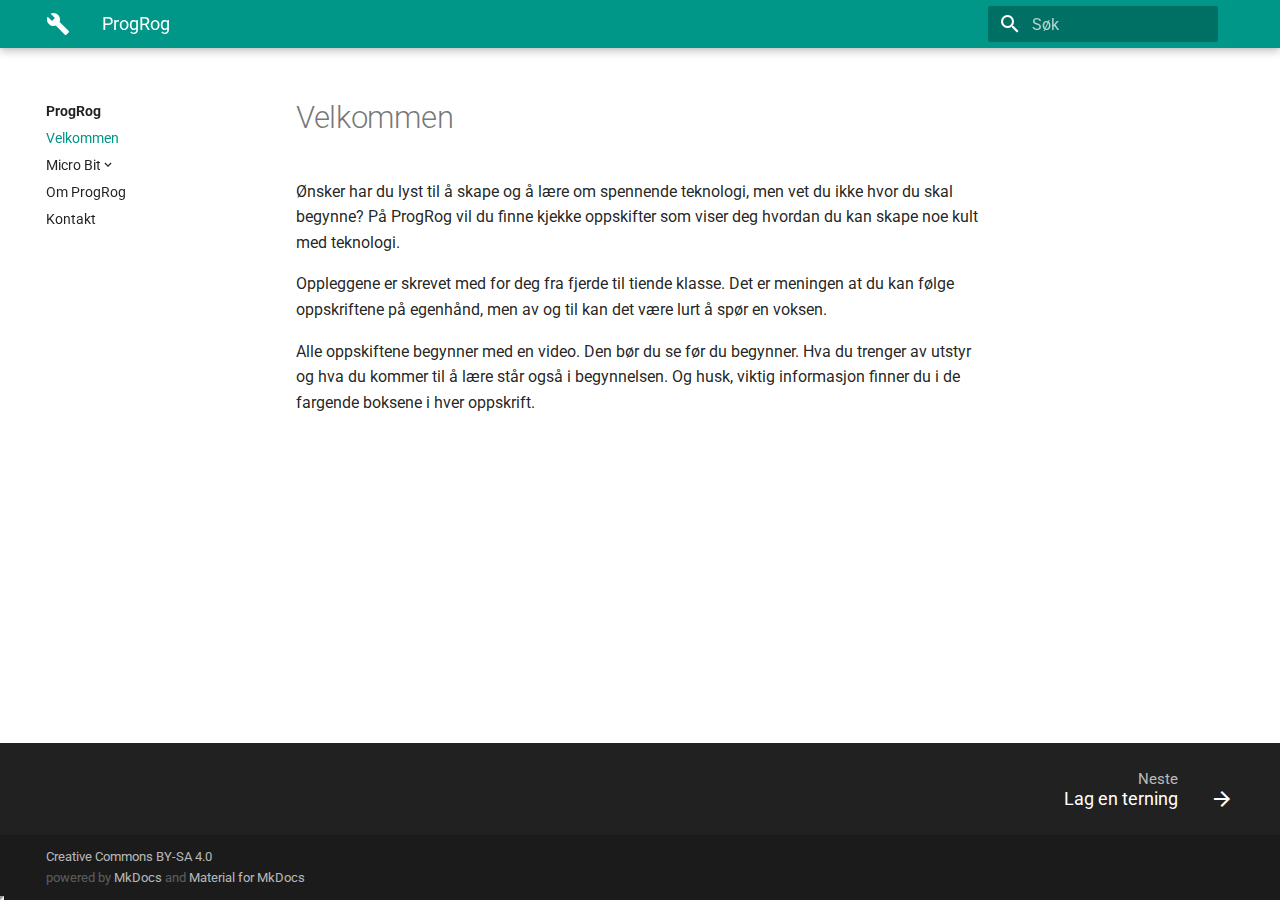
==== index.html @ 2383f34b "Deployed c568d07 with MkDocs version: 1.0.4" ====
<!doctype html><html lang="no" class="no-js"><head><meta charset="utf-8"><meta name="viewport" content="width=device-width,initial-scale=1"><meta http-equiv="x-ua-compatible" content="ie=edge"><meta name="description" content="Lær å programmere på Micro Bit"><meta name="author" content="Njord A. Solberg"><meta name="lang:clipboard.copy" content="Kopier til utklippstavlen"><meta name="lang:clipboard.copied" content="Kopiert til utklippstavlen"><meta name="lang:search.language" content="no, en"><meta name="lang:search.pipeline.stopwords" content="True"><meta name="lang:search.pipeline.trimmer" content="True"><meta name="lang:search.result.none" content="Ingen treff"><meta name="lang:search.result.one" content="1 treff"><meta name="lang:search.result.other" content="# treff"><meta name="lang:search.tokenizer" content="[\s\-]+"><link rel="shortcut icon" href="images/favicon.png"><meta name="generator" content="mkdocs-1.0.4, mkdocs-material-4.3.1"><title>ProgRog</title><link rel="stylesheet" href="assets/stylesheets/application.4031d38b.css"><link rel="stylesheet" href="assets/stylesheets/application-palette.224b79ff.css"><meta name="theme-color" content="#009688"><script src="assets/javascripts/modernizr.74668098.js"></script><link href="https://fonts.gstatic.com" rel="preconnect" crossorigin><link rel="stylesheet" href="https://fonts.googleapis.com/css?family=Roboto:300,400,400i,700|Roboto+Mono&display=swap"><style>body,input{font-family:"Roboto","Helvetica Neue",Helvetica,Arial,sans-serif}code,kbd,pre{font-family:"Roboto Mono","Courier New",Courier,monospace}</style><link rel="stylesheet" href="assets/fonts/material-icons.css"><link rel="stylesheet" href="stylesheets/extra.css"></head><body dir="ltr" data-md-color-primary="teal" data-md-color-accent="teal"><svg class="md-svg"><defs></defs></svg> <input class="md-toggle" data-md-toggle="drawer" type="checkbox" id="__drawer" autocomplete="off"> <input class="md-toggle" data-md-toggle="search" type="checkbox" id="__search" autocomplete="off"> <label class="md-overlay" data-md-component="overlay" for="__drawer"></label><header class="md-header" data-md-component="header"><nav class="md-header-nav md-grid"><div class="md-flex"><div class="md-flex__cell md-flex__cell--shrink"><a href="." title="ProgRog" class="md-header-nav__button md-logo"><i class="md-icon">build</i></a></div><div class="md-flex__cell md-flex__cell--shrink"><label class="md-icon md-icon--menu md-header-nav__button" for="__drawer"></label></div><div class="md-flex__cell md-flex__cell--stretch"><div class="md-flex__ellipsis md-header-nav__title" data-md-component="title"><span class="md-header-nav__topic">ProgRog</span><span class="md-header-nav__topic">Velkommen</span></div></div><div class="md-flex__cell md-flex__cell--shrink"><label class="md-icon md-icon--search md-header-nav__button" for="__search"></label><div class="md-search" data-md-component="search" role="dialog"><label class="md-search__overlay" for="__search"></label><div class="md-search__inner" role="search"><form class="md-search__form" name="search"><input type="text" class="md-search__input" name="query" placeholder="Søk" autocapitalize="off" autocorrect="off" autocomplete="off" spellcheck="false" data-md-component="query" data-md-state="active"> <label class="md-icon md-search__icon" for="__search"></label> <button type="reset" class="md-icon md-search__icon" data-md-component="reset" tabindex="-1">&#xE5CD;</button></form><div class="md-search__output"><div class="md-search__scrollwrap" data-md-scrollfix><div class="md-search-result" data-md-component="result"><div class="md-search-result__meta">Skriv søkeord</div><ol class="md-search-result__list"></ol></div></div></div></div></div></div></div></nav></header><div class="md-container"><main class="md-main"><div class="md-main__inner md-grid" data-md-component="container"><div class="md-sidebar md-sidebar--primary" data-md-component="navigation"><div class="md-sidebar__scrollwrap"><div class="md-sidebar__inner"><nav class="md-nav md-nav--primary" data-md-level="0"><label class="md-nav__title md-nav__title--site" for="__drawer"><a href="." title="ProgRog" class="md-nav__button md-logo"><i class="md-icon">build</i></a>ProgRog</label><ul class="md-nav__list" data-md-scrollfix><li class="md-nav__item md-nav__item--active"><input class="md-toggle md-nav__toggle" data-md-toggle="toc" type="checkbox" id="__toc"><a href="." title="Velkommen" class="md-nav__link md-nav__link--active">Velkommen</a></li><li class="md-nav__item md-nav__item--nested"><input class="md-toggle md-nav__toggle" data-md-toggle="nav-2" type="checkbox" id="nav-2"><label class="md-nav__link" for="nav-2">Micro Bit</label><nav class="md-nav" data-md-component="collapsible" data-md-level="1"><label class="md-nav__title" for="nav-2">Micro Bit</label><ul class="md-nav__list" data-md-scrollfix><li class="md-nav__item"><a href="prosjekter/microbit/terning/" title="Lag en terning" class="md-nav__link">Lag en terning</a></li></ul></nav></li><li class="md-nav__item"><a href="om/" title="Om ProgRog" class="md-nav__link">Om ProgRog</a></li><li class="md-nav__item"><a href="kontakt/" title="Kontakt" class="md-nav__link">Kontakt</a></li></ul></nav></div></div></div><div class="md-content"><article class="md-content__inner md-typeset"><h1>Velkommen</h1><p>Ønsker har du lyst til å skape og å lære om spennende teknologi, men vet du ikke hvor du skal begynne? På ProgRog vil du finne kjekke oppskifter som viser deg hvordan du kan skape noe kult med teknologi.</p>
<p>Oppleggene er skrevet med for deg fra fjerde til tiende klasse. Det er meningen at du kan følge oppskriftene på egenhånd, men av og til kan det være lurt å spør en voksen.</p>
<p>Alle oppskiftene begynner med en video. Den bør du se før du begynner. Hva du trenger av utstyr og hva du kommer til å lære står også i begynnelsen. Og husk, viktig informasjon finner du i de fargende boksene i hver oppskrift.</p></article></div></div></main><footer class="md-footer"><div class="md-footer-nav"><nav class="md-footer-nav__inner md-grid"><a href="prosjekter/microbit/terning/" title="Lag en terning" class="md-flex md-footer-nav__link md-footer-nav__link--next" rel="next"><div class="md-flex__cell md-flex__cell--stretch md-footer-nav__title"><span class="md-flex__ellipsis"><span class="md-footer-nav__direction">Neste</span>Lag en terning</span></div><div class="md-flex__cell md-flex__cell--shrink"><i class="md-icon md-icon--arrow-forward md-footer-nav__button"></i></div></a></nav></div><div class="md-footer-meta md-typeset"><div class="md-footer-meta__inner md-grid"><div class="md-footer-copyright"><div class="md-footer-copyright__highlight">Creative Commons BY-SA 4.0</div>powered by <a href="https://www.mkdocs.org">MkDocs</a> and <a href="https://squidfunk.github.io/mkdocs-material/">Material for MkDocs</a></div></div></div></footer></div><script src="assets/javascripts/application.b260a35d.js"></script><script src="assets/javascripts/lunr/lunr.stemmer.support.js"></script><script src="assets/javascripts/lunr/lunr.no.js"></script><script src="assets/javascripts/lunr/lunr.multi.js"></script><script>app.initialize({version:"1.0.4",url:{base:"."}})</script><script src="https://code.jquery.com/jquery-3.4.1.min.js"></script><script src="javascripts/embed.js"></script></body></html>
---- assets/stylesheets/application.4031d38b.css ----
@charset "UTF-8";html{box-sizing:border-box}*,:after,:before{box-sizing:inherit}html{-webkit-text-size-adjust:none;-moz-text-size-adjust:none;-ms-text-size-adjust:none;text-size-adjust:none}body{margin:0}hr{overflow:visible;box-sizing:content-box}a{-webkit-text-decoration-skip:objects}a,button,input,label{-webkit-tap-highlight-color:transparent}a{color:inherit;text-decoration:none}small,sub,sup{font-size:80%}sub,sup{position:relative;line-height:0;vertical-align:baseline}sub{bottom:-.25em}sup{top:-.5em}img{border-style:none}table{border-collapse:separate;border-spacing:0}td,th{font-weight:400;vertical-align:top}button{margin:0;padding:0;border:0;outline-style:none;background:transparent;font-size:inherit}input{border:0;outline:0}.md-clipboard:before,.md-icon,.md-nav__button,.md-nav__link:after,.md-nav__title:before,.md-search-result__article--document:before,.md-source-file:before,.md-typeset .admonition>.admonition-title:before,.md-typeset .admonition>summary:before,.md-typeset .critic.comment:before,.md-typeset .footnote-backref,.md-typeset .task-list-control .task-list-indicator:before,.md-typeset details>.admonition-title:before,.md-typeset details>summary:before,.md-typeset summary:after{font-family:Material Icons;font-style:normal;font-variant:normal;font-weight:400;line-height:1;text-transform:none;white-space:nowrap;speak:none;word-wrap:normal;direction:ltr}.md-content__icon,.md-footer-nav__button,.md-header-nav__button,.md-nav__button,.md-nav__title:before,.md-search-result__article--document:before{display:inline-block;margin:.2rem;padding:.4rem;font-size:1.2rem;cursor:pointer}.md-icon--arrow-back:before{content:""}.md-icon--arrow-forward:before{content:""}.md-icon--menu:before{content:""}.md-icon--search:before{content:""}[dir=rtl] .md-icon--arrow-back:before{content:""}[dir=rtl] .md-icon--arrow-forward:before{content:""}body{-webkit-font-smoothing:antialiased;-moz-osx-font-smoothing:grayscale}body,input{color:rgba(0,0,0,.87);-webkit-font-feature-settings:"kern","liga";font-feature-settings:"kern","liga";font-family:Helvetica Neue,Helvetica,Arial,sans-serif}code,kbd,pre{color:rgba(0,0,0,.87);-webkit-font-feature-settings:"kern";font-feature-settings:"kern";font-family:Courier New,Courier,monospace}.md-typeset{font-size:.8rem;line-height:1.6;-webkit-print-color-adjust:exact}.md-typeset blockquote,.md-typeset ol,.md-typeset p,.md-typeset ul{margin:1em 0}.md-typeset h1{margin:0 0 2rem;color:rgba(0,0,0,.54);font-size:1.5625rem;line-height:1.3}.md-typeset h1,.md-typeset h2{font-weight:300;letter-spacing:-.01em}.md-typeset h2{margin:2rem 0 .8rem;font-size:1.25rem;line-height:1.4}.md-typeset h3{margin:1.6rem 0 .8rem;font-size:1rem;font-weight:400;letter-spacing:-.01em;line-height:1.5}.md-typeset h2+h3{margin-top:.8rem}.md-typeset h4{font-size:.8rem}.md-typeset h4,.md-typeset h5,.md-typeset h6{margin:.8rem 0;font-weight:700;letter-spacing:-.01em}.md-typeset h5,.md-typeset h6{color:rgba(0,0,0,.54);font-size:.64rem}.md-typeset h5{text-transform:uppercase}.md-typeset hr{margin:1.5em 0;border-bottom:.05rem dotted rgba(0,0,0,.26)}.md-typeset a{color:#3f51b5;word-break:break-word}.md-typeset a,.md-typeset a:before{transition:color .125s}.md-typeset a:active,.md-typeset a:hover{color:#536dfe}.md-typeset code,.md-typeset pre{background-color:hsla(0,0%,92.5%,.5);color:#37474f;font-size:85%;direction:ltr}.md-typeset code{margin:0 .29412em;padding:.07353em 0;border-radius:.1rem;box-shadow:.29412em 0 0 hsla(0,0%,92.5%,.5),-.29412em 0 0 hsla(0,0%,92.5%,.5);word-break:break-word;-webkit-box-decoration-break:clone;box-decoration-break:clone}.md-typeset h1 code,.md-typeset h2 code,.md-typeset h3 code,.md-typeset h4 code,.md-typeset h5 code,.md-typeset h6 code{margin:0;background-color:transparent;box-shadow:none}.md-typeset a>code{margin:inherit;padding:inherit;border-radius:initial;background-color:inherit;color:inherit;box-shadow:none}.md-typeset pre{position:relative;margin:1em 0;border-radius:.1rem;line-height:1.4;-webkit-overflow-scrolling:touch}.md-typeset pre>code{display:block;margin:0;padding:.525rem .6rem;background-color:transparent;font-size:inherit;box-shadow:none;-webkit-box-decoration-break:slice;box-decoration-break:slice;overflow:auto}.md-typeset pre>code::-webkit-scrollbar{width:.2rem;height:.2rem}.md-typeset pre>code::-webkit-scrollbar-thumb{background-color:rgba(0,0,0,.26)}.md-typeset pre>code::-webkit-scrollbar-thumb:hover{background-color:#536dfe}.md-typeset kbd{padding:0 .29412em;border-radius:.15rem;border:.05rem solid #c9c9c9;border-bottom-color:#bcbcbc;background-color:#fcfcfc;color:#555;font-size:85%;box-shadow:0 .05rem 0 #b0b0b0;word-break:break-word}.md-typeset mark{margin:0 .25em;padding:.0625em 0;border-radius:.1rem;background-color:rgba(255,235,59,.5);box-shadow:.25em 0 0 rgba(255,235,59,.5),-.25em 0 0 rgba(255,235,59,.5);word-break:break-word;-webkit-box-decoration-break:clone;box-decoration-break:clone}.md-typeset abbr{border-bottom:.05rem dotted rgba(0,0,0,.54);text-decoration:none;cursor:help}.md-typeset small{opacity:.75}.md-typeset sub,.md-typeset sup{margin-left:.07812em}[dir=rtl] .md-typeset sub,[dir=rtl] .md-typeset sup{margin-right:.07812em;margin-left:0}.md-typeset blockquote{padding-left:.6rem;border-left:.2rem solid rgba(0,0,0,.26);color:rgba(0,0,0,.54)}[dir=rtl] .md-typeset blockquote{padding-right:.6rem;padding-left:0;border-right:.2rem solid rgba(0,0,0,.26);border-left:initial}.md-typeset ul{list-style-type:disc}.md-typeset ol,.md-typeset ul{margin-left:.625em;padding:0}[dir=rtl] .md-typeset ol,[dir=rtl] .md-typeset ul{margin-right:.625em;margin-left:0}.md-typeset ol ol,.md-typeset ul ol{list-style-type:lower-alpha}.md-typeset ol ol ol,.md-typeset ul ol ol{list-style-type:lower-roman}.md-typeset ol li,.md-typeset ul li{margin-bottom:.5em;margin-left:1.25em}[dir=rtl] .md-typeset ol li,[dir=rtl] .md-typeset ul li{margin-right:1.25em;margin-left:0}.md-typeset ol li blockquote,.md-typeset ol li p,.md-typeset ul li blockquote,.md-typeset ul li p{margin:.5em 0}.md-typeset ol li:last-child,.md-typeset ul li:last-child{margin-bottom:0}.md-typeset ol li ol,.md-typeset ol li ul,.md-typeset ul li ol,.md-typeset ul li ul{margin:.5em 0 .5em .625em}[dir=rtl] .md-typeset ol li ol,[dir=rtl] .md-typeset ol li ul,[dir=rtl] .md-typeset ul li ol,[dir=rtl] .md-typeset ul li ul{margin-right:.625em;margin-left:0}.md-typeset dd{margin:1em 0 1em 1.875em}[dir=rtl] .md-typeset dd{margin-right:1.875em;margin-left:0}.md-typeset iframe,.md-typeset img,.md-typeset svg{max-width:100%}.md-typeset table:not([class]){box-shadow:0 2px 2px 0 rgba(0,0,0,.14),0 1px 5px 0 rgba(0,0,0,.12),0 3px 1px -2px rgba(0,0,0,.2);display:inline-block;max-width:100%;border-radius:.1rem;font-size:.64rem;overflow:auto;-webkit-overflow-scrolling:touch}.md-typeset table:not([class])+*{margin-top:1.5em}.md-typeset table:not([class]) td:not([align]),.md-typeset table:not([class]) th:not([align]){text-align:left}[dir=rtl] .md-typeset table:not([class]) td:not([align]),[dir=rtl] .md-typeset table:not([class]) th:not([align]){text-align:right}.md-typeset table:not([class]) th{min-width:5rem;padding:.6rem .8rem;background-color:rgba(0,0,0,.54);color:#fff;vertical-align:top}.md-typeset table:not([class]) td{padding:.6rem .8rem;border-top:.05rem solid rgba(0,0,0,.07);vertical-align:top}.md-typeset table:not([class]) tr{transition:background-color .125s}.md-typeset table:not([class]) tr:hover{background-color:rgba(0,0,0,.035);box-shadow:inset 0 .05rem 0 #fff}.md-typeset table:not([class]) tr:first-child td{border-top:0}.md-typeset table:not([class]) a{word-break:normal}.md-typeset__scrollwrap{margin:1em -.8rem;overflow-x:auto;-webkit-overflow-scrolling:touch}.md-typeset .md-typeset__table{display:inline-block;margin-bottom:.5em;padding:0 .8rem}.md-typeset .md-typeset__table table{display:table;width:100%;margin:0;overflow:hidden}html{font-size:125%;overflow-x:hidden}body,html{height:100%}body{position:relative;font-size:.5rem}hr{display:block;height:.05rem;padding:0;border:0}.md-svg{display:none}.md-grid{max-width:61rem;margin-right:auto;margin-left:auto}.md-container,.md-main{overflow:auto}.md-container{display:table;width:100%;height:100%;padding-top:2.4rem;table-layout:fixed}.md-main{display:table-row;height:100%}.md-main__inner{height:100%;padding-top:1.5rem;padding-bottom:.05rem}.md-toggle{display:none}.md-overlay{position:fixed;top:0;width:0;height:0;transition:width 0s .25s,height 0s .25s,opacity .25s;background-color:rgba(0,0,0,.54);opacity:0;z-index:3}.md-flex{display:table}.md-flex__cell{display:table-cell;position:relative;vertical-align:top}.md-flex__cell--shrink{width:0}.md-flex__cell--stretch{display:table;width:100%;table-layout:fixed}.md-flex__ellipsis{display:table-cell;text-overflow:ellipsis;white-space:nowrap;overflow:hidden}.md-skip{position:fixed;width:.05rem;height:.05rem;margin:.5rem;padding:.3rem .5rem;-webkit-transform:translateY(.4rem);transform:translateY(.4rem);border-radius:.1rem;background-color:rgba(0,0,0,.87);color:#fff;font-size:.64rem;opacity:0;overflow:hidden}.md-skip:focus{width:auto;height:auto;clip:auto;-webkit-transform:translateX(0);transform:translateX(0);transition:opacity .175s 75ms,-webkit-transform .25s cubic-bezier(.4,0,.2,1);transition:transform .25s cubic-bezier(.4,0,.2,1),opacity .175s 75ms;transition:transform .25s cubic-bezier(.4,0,.2,1),opacity .175s 75ms,-webkit-transform .25s cubic-bezier(.4,0,.2,1);opacity:1;z-index:10}@page{margin:25mm}.md-clipboard{position:absolute;top:.3rem;right:.3rem;width:1.4rem;height:1.4rem;border-radius:.1rem;font-size:.8rem;cursor:pointer;z-index:1;-webkit-backface-visibility:hidden;backface-visibility:hidden}.md-clipboard:before{transition:color .25s,opacity .25s;color:rgba(0,0,0,.07);content:"\E14D"}.codehilite:hover .md-clipboard:before,.md-typeset .highlight:hover .md-clipboard:before,pre:hover .md-clipboard:before{color:rgba(0,0,0,.54)}.md-clipboard:focus:before,.md-clipboard:hover:before{color:#536dfe}.md-clipboard__message{display:block;position:absolute;top:0;right:1.7rem;padding:.3rem .5rem;-webkit-transform:translateX(.4rem);transform:translateX(.4rem);transition:opacity .175s,-webkit-transform .25s cubic-bezier(.9,.1,.9,0);transition:transform .25s cubic-bezier(.9,.1,.9,0),opacity .175s;transition:transform .25s cubic-bezier(.9,.1,.9,0),opacity .175s,-webkit-transform .25s cubic-bezier(.9,.1,.9,0);border-radius:.1rem;background-color:rgba(0,0,0,.54);color:#fff;font-size:.64rem;white-space:nowrap;opacity:0;pointer-events:none}.md-clipboard__message--active{-webkit-transform:translateX(0);transform:translateX(0);transition:opacity .175s 75ms,-webkit-transform .25s cubic-bezier(.4,0,.2,1);transition:transform .25s cubic-bezier(.4,0,.2,1),opacity .175s 75ms;transition:transform .25s cubic-bezier(.4,0,.2,1),opacity .175s 75ms,-webkit-transform .25s cubic-bezier(.4,0,.2,1);opacity:1;pointer-events:auto}.md-clipboard__message:before{content:attr(aria-label)}.md-clipboard__message:after{display:block;position:absolute;top:50%;right:-.2rem;width:0;margin-top:-.2rem;border-color:transparent rgba(0,0,0,.54);border-style:solid;border-width:.2rem 0 .2rem .2rem;content:""}.md-content__inner{margin:0 .8rem 1.2rem;padding-top:.6rem}.md-content__inner:before{display:block;height:.4rem;content:""}.md-content__inner>:last-child{margin-bottom:0}.md-content__icon{position:relative;margin:.4rem 0;padding:0;float:right}.md-typeset .md-content__icon{color:rgba(0,0,0,.26)}.md-header{position:fixed;top:0;right:0;left:0;height:2.4rem;transition:background-color .25s,color .25s;background-color:#3f51b5;color:#fff;box-shadow:none;z-index:2;-webkit-backface-visibility:hidden;backface-visibility:hidden}.no-js .md-header{transition:none;box-shadow:none}.md-header[data-md-state=shadow]{transition:background-color .25s,color .25s,box-shadow .25s;box-shadow:0 0 .2rem rgba(0,0,0,.1),0 .2rem .4rem rgba(0,0,0,.2)}.md-header-nav{padding:0 .2rem}.md-header-nav__button{position:relative;transition:opacity .25s;z-index:1}.md-header-nav__button:hover{opacity:.7}.md-header-nav__button.md-logo *{display:block}.no-js .md-header-nav__button.md-icon--search{display:none}.md-header-nav__topic{display:block;position:absolute;transition:opacity .15s,-webkit-transform .4s cubic-bezier(.1,.7,.1,1);transition:transform .4s cubic-bezier(.1,.7,.1,1),opacity .15s;transition:transform .4s cubic-bezier(.1,.7,.1,1),opacity .15s,-webkit-transform .4s cubic-bezier(.1,.7,.1,1);text-overflow:ellipsis;white-space:nowrap;overflow:hidden}.md-header-nav__topic+.md-header-nav__topic{-webkit-transform:translateX(1.25rem);transform:translateX(1.25rem);transition:opacity .15s,-webkit-transform .4s cubic-bezier(1,.7,.1,.1);transition:transform .4s cubic-bezier(1,.7,.1,.1),opacity .15s;transition:transform .4s cubic-bezier(1,.7,.1,.1),opacity .15s,-webkit-transform .4s cubic-bezier(1,.7,.1,.1);opacity:0;z-index:-1;pointer-events:none}[dir=rtl] .md-header-nav__topic+.md-header-nav__topic{-webkit-transform:translateX(-1.25rem);transform:translateX(-1.25rem)}.no-js .md-header-nav__topic{position:static}.no-js .md-header-nav__topic+.md-header-nav__topic{display:none}.md-header-nav__title{padding:0 1rem;font-size:.9rem;line-height:2.4rem}.md-header-nav__title[data-md-state=active] .md-header-nav__topic{-webkit-transform:translateX(-1.25rem);transform:translateX(-1.25rem);transition:opacity .15s,-webkit-transform .4s cubic-bezier(1,.7,.1,.1);transition:transform .4s cubic-bezier(1,.7,.1,.1),opacity .15s;transition:transform .4s cubic-bezier(1,.7,.1,.1),opacity .15s,-webkit-transform .4s cubic-bezier(1,.7,.1,.1);opacity:0;z-index:-1;pointer-events:none}[dir=rtl] .md-header-nav__title[data-md-state=active] .md-header-nav__topic{-webkit-transform:translateX(1.25rem);transform:translateX(1.25rem)}.md-header-nav__title[data-md-state=active] .md-header-nav__topic+.md-header-nav__topic{-webkit-transform:translateX(0);transform:translateX(0);transition:opacity .15s,-webkit-transform .4s cubic-bezier(.1,.7,.1,1);transition:transform .4s cubic-bezier(.1,.7,.1,1),opacity .15s;transition:transform .4s cubic-bezier(.1,.7,.1,1),opacity .15s,-webkit-transform .4s cubic-bezier(.1,.7,.1,1);opacity:1;z-index:0;pointer-events:auto}.md-header-nav__source{display:none}.md-hero{transition:background .25s;background-color:#3f51b5;color:#fff;font-size:1rem;overflow:hidden}.md-hero__inner{margin-top:1rem;padding:.8rem .8rem .4rem;transition:opacity .25s,-webkit-transform .4s cubic-bezier(.1,.7,.1,1);transition:transform .4s cubic-bezier(.1,.7,.1,1),opacity .25s;transition:transform .4s cubic-bezier(.1,.7,.1,1),opacity .25s,-webkit-transform .4s cubic-bezier(.1,.7,.1,1);transition-delay:.1s}[data-md-state=hidden] .md-hero__inner{pointer-events:none;-webkit-transform:translateY(.625rem);transform:translateY(.625rem);transition:opacity .1s 0s,-webkit-transform 0s .4s;transition:transform 0s .4s,opacity .1s 0s;transition:transform 0s .4s,opacity .1s 0s,-webkit-transform 0s .4s;opacity:0}.md-hero--expand .md-hero__inner{margin-bottom:1.2rem}.md-footer-nav{background-color:rgba(0,0,0,.87);color:#fff}.md-footer-nav__inner{padding:.2rem;overflow:auto}.md-footer-nav__link{padding-top:1.4rem;padding-bottom:.4rem;transition:opacity .25s}.md-footer-nav__link:hover{opacity:.7}.md-footer-nav__link--prev{width:25%;float:left}[dir=rtl] .md-footer-nav__link--prev{float:right}.md-footer-nav__link--next{width:75%;float:right;text-align:right}[dir=rtl] .md-footer-nav__link--next{float:left;text-align:left}.md-footer-nav__button{transition:background .25s}.md-footer-nav__title{position:relative;padding:0 1rem;font-size:.9rem;line-height:2.4rem}.md-footer-nav__direction{position:absolute;right:0;left:0;margin-top:-1rem;padding:0 1rem;color:hsla(0,0%,100%,.7);font-size:.75rem}.md-footer-meta{background-color:rgba(0,0,0,.895)}.md-footer-meta__inner{padding:.2rem;overflow:auto}html .md-footer-meta.md-typeset a{color:hsla(0,0%,100%,.7)}html .md-footer-meta.md-typeset a:focus,html .md-footer-meta.md-typeset a:hover{color:#fff}.md-footer-copyright{margin:0 .6rem;padding:.4rem 0;color:hsla(0,0%,100%,.3);font-size:.64rem}.md-footer-copyright__highlight{color:hsla(0,0%,100%,.7)}.md-footer-social{margin:0 .4rem;padding:.2rem 0 .6rem}.md-footer-social__link{display:inline-block;width:1.6rem;height:1.6rem;font-size:.8rem;text-align:center}.md-footer-social__link:before{line-height:1.9}.md-nav{font-size:.7rem;line-height:1.3}.md-nav__title{display:block;padding:0 .6rem;font-weight:700;text-overflow:ellipsis;overflow:hidden}.md-nav__title:before{display:none;content:"\E5C4"}[dir=rtl] .md-nav__title:before{content:"\E5C8"}.md-nav__title .md-nav__button{display:none}.md-nav__list{margin:0;padding:0;list-style:none}.md-nav__item{padding:0 .6rem}.md-nav__item:last-child{padding-bottom:.6rem}.md-nav__item .md-nav__item{padding-right:0}[dir=rtl] .md-nav__item .md-nav__item{padding-right:.6rem;padding-left:0}.md-nav__item .md-nav__item:last-child{padding-bottom:0}.md-nav__button img{width:100%;height:auto}.md-nav__link{display:block;margin-top:.625em;transition:color .125s;text-overflow:ellipsis;cursor:pointer;overflow:hidden}.md-nav__item--nested>.md-nav__link:after{content:"\E313"}html .md-nav__link[for=__toc],html .md-nav__link[for=__toc]+.md-nav__link:after,html .md-nav__link[for=__toc]~.md-nav{display:none}.md-nav__link[data-md-state=blur]{color:rgba(0,0,0,.54)}.md-nav__link--active,.md-nav__link:active{color:#3f51b5}.md-nav__item--nested>.md-nav__link{color:inherit}.md-nav__link:focus,.md-nav__link:hover{color:#536dfe}.md-nav__source,.no-js .md-search{display:none}.md-search__overlay{opacity:0;z-index:1}.md-search__form{position:relative}.md-search__input{position:relative;padding:0 2.2rem 0 3.6rem;text-overflow:ellipsis;z-index:2}[dir=rtl] .md-search__input{padding:0 3.6rem 0 2.2rem}.md-search__input::-webkit-input-placeholder{transition:color .25s cubic-bezier(.1,.7,.1,1)}.md-search__input:-ms-input-placeholder{transition:color .25s cubic-bezier(.1,.7,.1,1)}.md-search__input::-ms-input-placeholder{transition:color .25s cubic-bezier(.1,.7,.1,1)}.md-search__input::placeholder{transition:color .25s cubic-bezier(.1,.7,.1,1)}.md-search__input::-webkit-input-placeholder,.md-search__input~.md-search__icon{color:rgba(0,0,0,.54)}.md-search__input:-ms-input-placeholder,.md-search__input~.md-search__icon{color:rgba(0,0,0,.54)}.md-search__input::-ms-input-placeholder,.md-search__input~.md-search__icon{color:rgba(0,0,0,.54)}.md-search__input::placeholder,.md-search__input~.md-search__icon{color:rgba(0,0,0,.54)}.md-search__input::-ms-clear{display:none}.md-search__icon{position:absolute;transition:color .25s cubic-bezier(.1,.7,.1,1),opacity .25s;font-size:1.2rem;cursor:pointer;z-index:2}.md-search__icon:hover{opacity:.7}.md-search__icon[for=__search]{top:.3rem;left:.5rem}[dir=rtl] .md-search__icon[for=__search]{right:.5rem;left:auto}.md-search__icon[for=__search]:before{content:"\E8B6"}.md-search__icon[type=reset]{top:.3rem;right:.5rem;-webkit-transform:scale(.125);transform:scale(.125);transition:opacity .15s,-webkit-transform .15s cubic-bezier(.1,.7,.1,1);transition:transform .15s cubic-bezier(.1,.7,.1,1),opacity .15s;transition:transform .15s cubic-bezier(.1,.7,.1,1),opacity .15s,-webkit-transform .15s cubic-bezier(.1,.7,.1,1);opacity:0}[dir=rtl] .md-search__icon[type=reset]{right:auto;left:.5rem}[data-md-toggle=search]:checked~.md-header .md-search__input:valid~.md-search__icon[type=reset]{-webkit-transform:scale(1);transform:scale(1);opacity:1}[data-md-toggle=search]:checked~.md-header .md-search__input:valid~.md-search__icon[type=reset]:hover{opacity:.7}.md-search__output{position:absolute;width:100%;border-radius:0 0 .1rem .1rem;overflow:hidden;z-index:1}.md-search__scrollwrap{height:100%;background-color:#fff;box-shadow:inset 0 .05rem 0 rgba(0,0,0,.07);overflow-y:auto;-webkit-overflow-scrolling:touch}.md-search-result{color:rgba(0,0,0,.87);word-break:break-word}.md-search-result__meta{padding:0 .8rem;background-color:rgba(0,0,0,.07);color:rgba(0,0,0,.54);font-size:.64rem;line-height:1.8rem}.md-search-result__list{margin:0;padding:0;border-top:.05rem solid rgba(0,0,0,.07);list-style:none}.md-search-result__item{box-shadow:0 -.05rem 0 rgba(0,0,0,.07)}.md-search-result__link{display:block;transition:background .25s;outline:0;overflow:hidden}.md-search-result__link:hover,.md-search-result__link[data-md-state=active]{background-color:rgba(83,109,254,.1)}.md-search-result__link:hover .md-search-result__article:before,.md-search-result__link[data-md-state=active] .md-search-result__article:before{opacity:.7}.md-search-result__link:last-child .md-search-result__teaser{margin-bottom:.6rem}.md-search-result__article{position:relative;padding:0 .8rem;overflow:auto}.md-search-result__article--document:before{position:absolute;left:0;margin:.1rem;transition:opacity .25s;color:rgba(0,0,0,.54);content:"\E880"}[dir=rtl] .md-search-result__article--document:before{right:0;left:auto}.md-search-result__article--document .md-search-result__title{margin:.55rem 0;font-size:.8rem;font-weight:400;line-height:1.4}.md-search-result__title{margin:.5em 0;font-size:.64rem;font-weight:700;line-height:1.4}.md-search-result__teaser{display:-webkit-box;max-height:1.65rem;margin:.5em 0;color:rgba(0,0,0,.54);font-size:.64rem;line-height:1.4;text-overflow:ellipsis;overflow:hidden;-webkit-line-clamp:2}.md-search-result em{font-style:normal;font-weight:700;text-decoration:underline}.md-sidebar{position:absolute;width:12.1rem;padding:1.2rem 0;overflow:hidden}.md-sidebar[data-md-state=lock]{position:fixed;top:2.4rem}.md-sidebar--secondary{display:none}.md-sidebar__scrollwrap{max-height:100%;margin:0 .2rem;overflow-y:auto;-webkit-backface-visibility:hidden;backface-visibility:hidden}.md-sidebar__scrollwrap::-webkit-scrollbar{width:.2rem;height:.2rem}.md-sidebar__scrollwrap::-webkit-scrollbar-thumb{background-color:rgba(0,0,0,.26)}.md-sidebar__scrollwrap::-webkit-scrollbar-thumb:hover{background-color:#536dfe}@-webkit-keyframes md-source__facts--done{0%{height:0}to{height:.65rem}}@keyframes md-source__facts--done{0%{height:0}to{height:.65rem}}@-webkit-keyframes md-source__fact--done{0%{-webkit-transform:translateY(100%);transform:translateY(100%);opacity:0}50%{opacity:0}to{-webkit-transform:translateY(0);transform:translateY(0);opacity:1}}@keyframes md-source__fact--done{0%{-webkit-transform:translateY(100%);transform:translateY(100%);opacity:0}50%{opacity:0}to{-webkit-transform:translateY(0);transform:translateY(0);opacity:1}}.md-source{display:block;padding-right:.6rem;transition:opacity .25s;font-size:.65rem;line-height:1.2;white-space:nowrap}[dir=rtl] .md-source{padding-right:0;padding-left:.6rem}.md-source:hover{opacity:.7}.md-source:after,.md-source__icon{display:inline-block;height:2.4rem;content:"";vertical-align:middle}.md-source__icon{width:2.4rem}.md-source__icon svg{width:1.2rem;height:1.2rem;margin-top:.6rem;margin-left:.6rem}[dir=rtl] .md-source__icon svg{margin-right:.6rem;margin-left:0}.md-source__icon+.md-source__repository{margin-left:-2rem;padding-left:2rem}[dir=rtl] .md-source__icon+.md-source__repository{margin-right:-2rem;margin-left:0;padding-right:2rem;padding-left:0}.md-source__repository{display:inline-block;max-width:100%;margin-left:.6rem;font-weight:700;text-overflow:ellipsis;overflow:hidden;vertical-align:middle}.md-source__facts{margin:0;padding:0;font-size:.55rem;font-weight:700;list-style-type:none;opacity:.75;overflow:hidden}[data-md-state=done] .md-source__facts{-webkit-animation:md-source__facts--done .25s ease-in;animation:md-source__facts--done .25s ease-in}.md-source__fact{float:left}[dir=rtl] .md-source__fact{float:right}[data-md-state=done] .md-source__fact{-webkit-animation:md-source__fact--done .4s ease-out;animation:md-source__fact--done .4s ease-out}.md-source__fact:before{margin:0 .1rem;content:"\00B7"}.md-source__fact:first-child:before{display:none}.md-source-file{display:inline-block;margin:1em .5em 1em 0;padding-right:.25rem;border-radius:.1rem;background-color:rgba(0,0,0,.07);font-size:.64rem;list-style-type:none;cursor:pointer;overflow:hidden}.md-source-file:before{display:inline-block;margin-right:.25rem;padding:.25rem;background-color:rgba(0,0,0,.26);color:#fff;font-size:.8rem;content:"\E86F";vertical-align:middle}html .md-source-file{transition:background .4s,color .4s,box-shadow .4s cubic-bezier(.4,0,.2,1)}html .md-source-file:before{transition:inherit}html body .md-typeset .md-source-file{color:rgba(0,0,0,.54)}.md-source-file:hover{box-shadow:0 0 8px rgba(0,0,0,.18),0 8px 16px rgba(0,0,0,.36)}.md-source-file:hover:before{background-color:#536dfe}.md-tabs{width:100%;transition:background .25s;background-color:#3f51b5;color:#fff;overflow:auto}.md-tabs__list{margin:0 0 0 .2rem;padding:0;list-style:none;white-space:nowrap}.md-tabs__item{display:inline-block;height:2.4rem;padding-right:.6rem;padding-left:.6rem}.md-tabs__link{display:block;margin-top:.8rem;transition:opacity .25s,-webkit-transform .4s cubic-bezier(.1,.7,.1,1);transition:transform .4s cubic-bezier(.1,.7,.1,1),opacity .25s;transition:transform .4s cubic-bezier(.1,.7,.1,1),opacity .25s,-webkit-transform .4s cubic-bezier(.1,.7,.1,1);font-size:.7rem;opacity:.7}.md-tabs__link--active,.md-tabs__link:hover{color:inherit;opacity:1}.md-tabs__item:nth-child(2) .md-tabs__link{transition-delay:.02s}.md-tabs__item:nth-child(3) .md-tabs__link{transition-delay:.04s}.md-tabs__item:nth-child(4) .md-tabs__link{transition-delay:.06s}.md-tabs__item:nth-child(5) .md-tabs__link{transition-delay:.08s}.md-tabs__item:nth-child(6) .md-tabs__link{transition-delay:.1s}.md-tabs__item:nth-child(7) .md-tabs__link{transition-delay:.12s}.md-tabs__item:nth-child(8) .md-tabs__link{transition-delay:.14s}.md-tabs__item:nth-child(9) .md-tabs__link{transition-delay:.16s}.md-tabs__item:nth-child(10) .md-tabs__link{transition-delay:.18s}.md-tabs__item:nth-child(11) .md-tabs__link{transition-delay:.2s}.md-tabs__item:nth-child(12) .md-tabs__link{transition-delay:.22s}.md-tabs__item:nth-child(13) .md-tabs__link{transition-delay:.24s}.md-tabs__item:nth-child(14) .md-tabs__link{transition-delay:.26s}.md-tabs__item:nth-child(15) .md-tabs__link{transition-delay:.28s}.md-tabs__item:nth-child(16) .md-tabs__link{transition-delay:.3s}.md-tabs[data-md-state=hidden]{pointer-events:none}.md-tabs[data-md-state=hidden] .md-tabs__link{-webkit-transform:translateY(50%);transform:translateY(50%);transition:color .25s,opacity .1s,-webkit-transform 0s .4s;transition:color .25s,transform 0s .4s,opacity .1s;transition:color .25s,transform 0s .4s,opacity .1s,-webkit-transform 0s .4s;opacity:0}.md-typeset .admonition,.md-typeset details{box-shadow:0 2px 2px 0 rgba(0,0,0,.14),0 1px 5px 0 rgba(0,0,0,.12),0 3px 1px -2px rgba(0,0,0,.2);position:relative;margin:1.5625em 0;padding:0 .6rem;border-left:.2rem solid #448aff;border-radius:.1rem;font-size:.64rem;overflow:auto}[dir=rtl] .md-typeset .admonition,[dir=rtl] .md-typeset details{border-right:.2rem solid #448aff;border-left:none}html .md-typeset .admonition>:last-child,html .md-typeset details>:last-child{margin-bottom:.6rem}.md-typeset .admonition .admonition,.md-typeset .admonition details,.md-typeset details .admonition,.md-typeset details details{margin:1em 0}.md-typeset .admonition>.admonition-title,.md-typeset .admonition>summary,.md-typeset details>.admonition-title,.md-typeset details>summary{margin:0 -.6rem;padding:.4rem .6rem .4rem 2rem;border-bottom:.05rem solid rgba(68,138,255,.1);background-color:rgba(68,138,255,.1);font-weight:700}[dir=rtl] .md-typeset .admonition>.admonition-title,[dir=rtl] .md-typeset .admonition>summary,[dir=rtl] .md-typeset details>.admonition-title,[dir=rtl] .md-typeset details>summary{padding:.4rem 2rem .4rem .6rem}.md-typeset .admonition>.admonition-title:last-child,.md-typeset .admonition>summary:last-child,.md-typeset details>.admonition-title:last-child,.md-typeset details>summary:last-child{margin-bottom:0}.md-typeset .admonition>.admonition-title:before,.md-typeset .admonition>summary:before,.md-typeset details>.admonition-title:before,.md-typeset details>summary:before{position:absolute;left:.6rem;color:#448aff;font-size:1rem;content:"\E3C9"}[dir=rtl] .md-typeset .admonition>.admonition-title:before,[dir=rtl] .md-typeset .admonition>summary:before,[dir=rtl] .md-typeset details>.admonition-title:before,[dir=rtl] .md-typeset details>summary:before{right:.6rem;left:auto}.md-typeset .admonition.abstract,.md-typeset .admonition.summary,.md-typeset .admonition.tldr,.md-typeset details.abstract,.md-typeset details.summary,.md-typeset details.tldr{border-left-color:#00b0ff}[dir=rtl] .md-typeset .admonition.abstract,[dir=rtl] .md-typeset .admonition.summary,[dir=rtl] .md-typeset .admonition.tldr,[dir=rtl] .md-typeset details.abstract,[dir=rtl] .md-typeset details.summary,[dir=rtl] .md-typeset details.tldr{border-right-color:#00b0ff}.md-typeset .admonition.abstract>.admonition-title,.md-typeset .admonition.abstract>summary,.md-typeset .admonition.summary>.admonition-title,.md-typeset .admonition.summary>summary,.md-typeset .admonition.tldr>.admonition-title,.md-typeset .admonition.tldr>summary,.md-typeset details.abstract>.admonition-title,.md-typeset details.abstract>summary,.md-typeset details.summary>.admonition-title,.md-typeset details.summary>summary,.md-typeset details.tldr>.admonition-title,.md-typeset details.tldr>summary{border-bottom-color:rgba(0,176,255,.1);background-color:rgba(0,176,255,.1)}.md-typeset .admonition.abstract>.admonition-title:before,.md-typeset .admonition.abstract>summary:before,.md-typeset .admonition.summary>.admonition-title:before,.md-typeset .admonition.summary>summary:before,.md-typeset .admonition.tldr>.admonition-title:before,.md-typeset .admonition.tldr>summary:before,.md-typeset details.abstract>.admonition-title:before,.md-typeset details.abstract>summary:before,.md-typeset details.summary>.admonition-title:before,.md-typeset details.summary>summary:before,.md-typeset details.tldr>.admonition-title:before,.md-typeset details.tldr>summary:before{color:#00b0ff;content:""}.md-typeset .admonition.info,.md-typeset .admonition.todo,.md-typeset details.info,.md-typeset details.todo{border-left-color:#00b8d4}[dir=rtl] .md-typeset .admonition.info,[dir=rtl] .md-typeset .admonition.todo,[dir=rtl] .md-typeset details.info,[dir=rtl] .md-typeset details.todo{border-right-color:#00b8d4}.md-typeset .admonition.info>.admonition-title,.md-typeset .admonition.info>summary,.md-typeset .admonition.todo>.admonition-title,.md-typeset .admonition.todo>summary,.md-typeset details.info>.admonition-title,.md-typeset details.info>summary,.md-typeset details.todo>.admonition-title,.md-typeset details.todo>summary{border-bottom-color:rgba(0,184,212,.1);background-color:rgba(0,184,212,.1)}.md-typeset .admonition.info>.admonition-title:before,.md-typeset .admonition.info>summary:before,.md-typeset .admonition.todo>.admonition-title:before,.md-typeset .admonition.todo>summary:before,.md-typeset details.info>.admonition-title:before,.md-typeset details.info>summary:before,.md-typeset details.todo>.admonition-title:before,.md-typeset details.todo>summary:before{color:#00b8d4;content:""}.md-typeset .admonition.hint,.md-typeset .admonition.important,.md-typeset .admonition.tip,.md-typeset details.hint,.md-typeset details.important,.md-typeset details.tip{border-left-color:#00bfa5}[dir=rtl] .md-typeset .admonition.hint,[dir=rtl] .md-typeset .admonition.important,[dir=rtl] .md-typeset .admonition.tip,[dir=rtl] .md-typeset details.hint,[dir=rtl] .md-typeset details.important,[dir=rtl] .md-typeset details.tip{border-right-color:#00bfa5}.md-typeset .admonition.hint>.admonition-title,.md-typeset .admonition.hint>summary,.md-typeset .admonition.important>.admonition-title,.md-typeset .admonition.important>summary,.md-typeset .admonition.tip>.admonition-title,.md-typeset .admonition.tip>summary,.md-typeset details.hint>.admonition-title,.md-typeset details.hint>summary,.md-typeset details.important>.admonition-title,.md-typeset details.important>summary,.md-typeset details.tip>.admonition-title,.md-typeset details.tip>summary{border-bottom-color:rgba(0,191,165,.1);background-color:rgba(0,191,165,.1)}.md-typeset .admonition.hint>.admonition-title:before,.md-typeset .admonition.hint>summary:before,.md-typeset .admonition.important>.admonition-title:before,.md-typeset .admonition.important>summary:before,.md-typeset .admonition.tip>.admonition-title:before,.md-typeset .admonition.tip>summary:before,.md-typeset details.hint>.admonition-title:before,.md-typeset details.hint>summary:before,.md-typeset details.important>.admonition-title:before,.md-typeset details.important>summary:before,.md-typeset details.tip>.admonition-title:before,.md-typeset details.tip>summary:before{color:#00bfa5;content:""}.md-typeset .admonition.check,.md-typeset .admonition.done,.md-typeset .admonition.success,.md-typeset details.check,.md-typeset details.done,.md-typeset details.success{border-left-color:#00c853}[dir=rtl] .md-typeset .admonition.check,[dir=rtl] .md-typeset .admonition.done,[dir=rtl] .md-typeset .admonition.success,[dir=rtl] .md-typeset details.check,[dir=rtl] .md-typeset details.done,[dir=rtl] .md-typeset details.success{border-right-color:#00c853}.md-typeset .admonition.check>.admonition-title,.md-typeset .admonition.check>summary,.md-typeset .admonition.done>.admonition-title,.md-typeset .admonition.done>summary,.md-typeset .admonition.success>.admonition-title,.md-typeset .admonition.success>summary,.md-typeset details.check>.admonition-title,.md-typeset details.check>summary,.md-typeset details.done>.admonition-title,.md-typeset details.done>summary,.md-typeset details.success>.admonition-title,.md-typeset details.success>summary{border-bottom-color:rgba(0,200,83,.1);background-color:rgba(0,200,83,.1)}.md-typeset .admonition.check>.admonition-title:before,.md-typeset .admonition.check>summary:before,.md-typeset .admonition.done>.admonition-title:before,.md-typeset .admonition.done>summary:before,.md-typeset .admonition.success>.admonition-title:before,.md-typeset .admonition.success>summary:before,.md-typeset details.check>.admonition-title:before,.md-typeset details.check>summary:before,.md-typeset details.done>.admonition-title:before,.md-typeset details.done>summary:before,.md-typeset details.success>.admonition-title:before,.md-typeset details.success>summary:before{color:#00c853;content:""}.md-typeset .admonition.faq,.md-typeset .admonition.help,.md-typeset .admonition.question,.md-typeset details.faq,.md-typeset details.help,.md-typeset details.question{border-left-color:#64dd17}[dir=rtl] .md-typeset .admonition.faq,[dir=rtl] .md-typeset .admonition.help,[dir=rtl] .md-typeset .admonition.question,[dir=rtl] .md-typeset details.faq,[dir=rtl] .md-typeset details.help,[dir=rtl] .md-typeset details.question{border-right-color:#64dd17}.md-typeset .admonition.faq>.admonition-title,.md-typeset .admonition.faq>summary,.md-typeset .admonition.help>.admonition-title,.md-typeset .admonition.help>summary,.md-typeset .admonition.question>.admonition-title,.md-typeset .admonition.question>summary,.md-typeset details.faq>.admonition-title,.md-typeset details.faq>summary,.md-typeset details.help>.admonition-title,.md-typeset details.help>summary,.md-typeset details.question>.admonition-title,.md-typeset details.question>summary{border-bottom-color:rgba(100,221,23,.1);background-color:rgba(100,221,23,.1)}.md-typeset .admonition.faq>.admonition-title:before,.md-typeset .admonition.faq>summary:before,.md-typeset .admonition.help>.admonition-title:before,.md-typeset .admonition.help>summary:before,.md-typeset .admonition.question>.admonition-title:before,.md-typeset .admonition.question>summary:before,.md-typeset details.faq>.admonition-title:before,.md-typeset details.faq>summary:before,.md-typeset details.help>.admonition-title:before,.md-typeset details.help>summary:before,.md-typeset details.question>.admonition-title:before,.md-typeset details.question>summary:before{color:#64dd17;content:""}.md-typeset .admonition.attention,.md-typeset .admonition.caution,.md-typeset .admonition.warning,.md-typeset details.attention,.md-typeset details.caution,.md-typeset details.warning{border-left-color:#ff9100}[dir=rtl] .md-typeset .admonition.attention,[dir=rtl] .md-typeset .admonition.caution,[dir=rtl] .md-typeset .admonition.warning,[dir=rtl] .md-typeset details.attention,[dir=rtl] .md-typeset details.caution,[dir=rtl] .md-typeset details.warning{border-right-color:#ff9100}.md-typeset .admonition.attention>.admonition-title,.md-typeset .admonition.attention>summary,.md-typeset .admonition.caution>.admonition-title,.md-typeset .admonition.caution>summary,.md-typeset .admonition.warning>.admonition-title,.md-typeset .admonition.warning>summary,.md-typeset details.attention>.admonition-title,.md-typeset details.attention>summary,.md-typeset details.caution>.admonition-title,.md-typeset details.caution>summary,.md-typeset details.warning>.admonition-title,.md-typeset details.warning>summary{border-bottom-color:rgba(255,145,0,.1);background-color:rgba(255,145,0,.1)}.md-typeset .admonition.attention>.admonition-title:before,.md-typeset .admonition.attention>summary:before,.md-typeset .admonition.caution>.admonition-title:before,.md-typeset .admonition.caution>summary:before,.md-typeset .admonition.warning>.admonition-title:before,.md-typeset .admonition.warning>summary:before,.md-typeset details.attention>.admonition-title:before,.md-typeset details.attention>summary:before,.md-typeset details.caution>.admonition-title:before,.md-typeset details.caution>summary:before,.md-typeset details.warning>.admonition-title:before,.md-typeset details.warning>summary:before{color:#ff9100;content:""}.md-typeset .admonition.fail,.md-typeset .admonition.failure,.md-typeset .admonition.missing,.md-typeset details.fail,.md-typeset details.failure,.md-typeset details.missing{border-left-color:#ff5252}[dir=rtl] .md-typeset .admonition.fail,[dir=rtl] .md-typeset .admonition.failure,[dir=rtl] .md-typeset .admonition.missing,[dir=rtl] .md-typeset details.fail,[dir=rtl] .md-typeset details.failure,[dir=rtl] .md-typeset details.missing{border-right-color:#ff5252}.md-typeset .admonition.fail>.admonition-title,.md-typeset .admonition.fail>summary,.md-typeset .admonition.failure>.admonition-title,.md-typeset .admonition.failure>summary,.md-typeset .admonition.missing>.admonition-title,.md-typeset .admonition.missing>summary,.md-typeset details.fail>.admonition-title,.md-typeset details.fail>summary,.md-typeset details.failure>.admonition-title,.md-typeset details.failure>summary,.md-typeset details.missing>.admonition-title,.md-typeset details.missing>summary{border-bottom-color:rgba(255,82,82,.1);background-color:rgba(255,82,82,.1)}.md-typeset .admonition.fail>.admonition-title:before,.md-typeset .admonition.fail>summary:before,.md-typeset .admonition.failure>.admonition-title:before,.md-typeset .admonition.failure>summary:before,.md-typeset .admonition.missing>.admonition-title:before,.md-typeset .admonition.missing>summary:before,.md-typeset details.fail>.admonition-title:before,.md-typeset details.fail>summary:before,.md-typeset details.failure>.admonition-title:before,.md-typeset details.failure>summary:before,.md-typeset details.missing>.admonition-title:before,.md-typeset details.missing>summary:before{color:#ff5252;content:""}.md-typeset .admonition.danger,.md-typeset .admonition.error,.md-typeset details.danger,.md-typeset details.error{border-left-color:#ff1744}[dir=rtl] .md-typeset .admonition.danger,[dir=rtl] .md-typeset .admonition.error,[dir=rtl] .md-typeset details.danger,[dir=rtl] .md-typeset details.error{border-right-color:#ff1744}.md-typeset .admonition.danger>.admonition-title,.md-typeset .admonition.danger>summary,.md-typeset .admonition.error>.admonition-title,.md-typeset .admonition.error>summary,.md-typeset details.danger>.admonition-title,.md-typeset details.danger>summary,.md-typeset details.error>.admonition-title,.md-typeset details.error>summary{border-bottom-color:rgba(255,23,68,.1);background-color:rgba(255,23,68,.1)}.md-typeset .admonition.danger>.admonition-title:before,.md-typeset .admonition.danger>summary:before,.md-typeset .admonition.error>.admonition-title:before,.md-typeset .admonition.error>summary:before,.md-typeset details.danger>.admonition-title:before,.md-typeset details.danger>summary:before,.md-typeset details.error>.admonition-title:before,.md-typeset details.error>summary:before{color:#ff1744;content:""}.md-typeset .admonition.bug,.md-typeset details.bug{border-left-color:#f50057}[dir=rtl] .md-typeset .admonition.bug,[dir=rtl] .md-typeset details.bug{border-right-color:#f50057}.md-typeset .admonition.bug>.admonition-title,.md-typeset .admonition.bug>summary,.md-typeset details.bug>.admonition-title,.md-typeset details.bug>summary{border-bottom-color:rgba(245,0,87,.1);background-color:rgba(245,0,87,.1)}.md-typeset .admonition.bug>.admonition-title:before,.md-typeset .admonition.bug>summary:before,.md-typeset details.bug>.admonition-title:before,.md-typeset details.bug>summary:before{color:#f50057;content:""}.md-typeset .admonition.example,.md-typeset details.example{border-left-color:#651fff}[dir=rtl] .md-typeset .admonition.example,[dir=rtl] .md-typeset details.example{border-right-color:#651fff}.md-typeset .admonition.example>.admonition-title,.md-typeset .admonition.example>summary,.md-typeset details.example>.admonition-title,.md-typeset details.example>summary{border-bottom-color:rgba(101,31,255,.1);background-color:rgba(101,31,255,.1)}.md-typeset .admonition.example>.admonition-title:before,.md-typeset .admonition.example>summary:before,.md-typeset details.example>.admonition-title:before,.md-typeset details.example>summary:before{color:#651fff;content:""}.md-typeset .admonition.cite,.md-typeset .admonition.quote,.md-typeset details.cite,.md-typeset details.quote{border-left-color:#9e9e9e}[dir=rtl] .md-typeset .admonition.cite,[dir=rtl] .md-typeset .admonition.quote,[dir=rtl] .md-typeset details.cite,[dir=rtl] .md-typeset details.quote{border-right-color:#9e9e9e}.md-typeset .admonition.cite>.admonition-title,.md-typeset .admonition.cite>summary,.md-typeset .admonition.quote>.admonition-title,.md-typeset .admonition.quote>summary,.md-typeset details.cite>.admonition-title,.md-typeset details.cite>summary,.md-typeset details.quote>.admonition-title,.md-typeset details.quote>summary{border-bottom-color:hsla(0,0%,62%,.1);background-color:hsla(0,0%,62%,.1)}.md-typeset .admonition.cite>.admonition-title:before,.md-typeset .admonition.cite>summary:before,.md-typeset .admonition.quote>.admonition-title:before,.md-typeset .admonition.quote>summary:before,.md-typeset details.cite>.admonition-title:before,.md-typeset details.cite>summary:before,.md-typeset details.quote>.admonition-title:before,.md-typeset details.quote>summary:before{color:#9e9e9e;content:""}.codehilite .o,.codehilite .ow,.md-typeset .highlight .o,.md-typeset .highlight .ow{color:inherit}.codehilite .ge,.md-typeset .highlight .ge{color:#000}.codehilite .gr,.md-typeset .highlight .gr{color:#a00}.codehilite .gh,.md-typeset .highlight .gh{color:#999}.codehilite .go,.md-typeset .highlight .go{color:#888}.codehilite .gp,.md-typeset .highlight .gp{color:#555}.codehilite .gs,.md-typeset .highlight .gs{color:inherit}.codehilite .gu,.md-typeset .highlight .gu{color:#aaa}.codehilite .gt,.md-typeset .highlight .gt{color:#a00}.codehilite .gd,.md-typeset .highlight .gd{background-color:#fdd}.codehilite .gi,.md-typeset .highlight .gi{background-color:#dfd}.codehilite .k,.md-typeset .highlight .k{color:#3b78e7}.codehilite .kc,.md-typeset .highlight .kc{color:#a71d5d}.codehilite .kd,.codehilite .kn,.md-typeset .highlight .kd,.md-typeset .highlight .kn{color:#3b78e7}.codehilite .kp,.md-typeset .highlight .kp{color:#a71d5d}.codehilite .kr,.codehilite .kt,.md-typeset .highlight .kr,.md-typeset .highlight .kt{color:#3e61a2}.codehilite .c,.codehilite .cm,.md-typeset .highlight .c,.md-typeset .highlight .cm{color:#999}.codehilite .cp,.md-typeset .highlight .cp{color:#666}.codehilite .c1,.codehilite .ch,.codehilite .cs,.md-typeset .highlight .c1,.md-typeset .highlight .ch,.md-typeset .highlight .cs{color:#999}.codehilite .na,.codehilite .nb,.md-typeset .highlight .na,.md-typeset .highlight .nb{color:#c2185b}.codehilite .bp,.md-typeset .highlight .bp{color:#3e61a2}.codehilite .nc,.md-typeset .highlight .nc{color:#c2185b}.codehilite .no,.md-typeset .highlight .no{color:#3e61a2}.codehilite .nd,.codehilite .ni,.md-typeset .highlight .nd,.md-typeset .highlight .ni{color:#666}.codehilite .ne,.codehilite .nf,.md-typeset .highlight .ne,.md-typeset .highlight .nf{color:#c2185b}.codehilite .nl,.md-typeset .highlight .nl{color:#3b5179}.codehilite .nn,.md-typeset .highlight .nn{color:#ec407a}.codehilite .nt,.md-typeset .highlight .nt{color:#3b78e7}.codehilite .nv,.codehilite .vc,.codehilite .vg,.codehilite .vi,.md-typeset .highlight .nv,.md-typeset .highlight .vc,.md-typeset .highlight .vg,.md-typeset .highlight .vi{color:#3e61a2}.codehilite .nx,.md-typeset .highlight .nx{color:#ec407a}.codehilite .il,.codehilite .m,.codehilite .mf,.codehilite .mh,.codehilite .mi,.codehilite .mo,.md-typeset .highlight .il,.md-typeset .highlight .m,.md-typeset .highlight .mf,.md-typeset .highlight .mh,.md-typeset .highlight .mi,.md-typeset .highlight .mo{color:#e74c3c}.codehilite .s,.codehilite .sb,.codehilite .sc,.md-typeset .highlight .s,.md-typeset .highlight .sb,.md-typeset .highlight .sc{color:#0d904f}.codehilite .sd,.md-typeset .highlight .sd{color:#999}.codehilite .s2,.md-typeset .highlight .s2{color:#0d904f}.codehilite .se,.codehilite .sh,.codehilite .si,.codehilite .sx,.md-typeset .highlight .se,.md-typeset .highlight .sh,.md-typeset .highlight .si,.md-typeset .highlight .sx{color:#183691}.codehilite .sr,.md-typeset .highlight .sr{color:#009926}.codehilite .s1,.codehilite .ss,.md-typeset .highlight .s1,.md-typeset .highlight .ss{color:#0d904f}.codehilite .err,.md-typeset .highlight .err{color:#a61717}.codehilite .w,.md-typeset .highlight .w{color:transparent}.codehilite .hll,.md-typeset .highlight .hll{display:block;margin:0 -.6rem;padding:0 .6rem;background-color:rgba(255,235,59,.5)}.md-typeset .codehilite,.md-typeset .highlight{position:relative;margin:1em 0;padding:0;border-radius:.1rem;background-color:hsla(0,0%,92.5%,.5);color:#37474f;line-height:1.4;-webkit-overflow-scrolling:touch}.md-typeset .codehilite code,.md-typeset .codehilite pre,.md-typeset .highlight code,.md-typeset .highlight pre{display:block;margin:0;padding:.525rem .6rem;background-color:transparent;overflow:auto;vertical-align:top}.md-typeset .codehilite code::-webkit-scrollbar,.md-typeset .codehilite pre::-webkit-scrollbar,.md-typeset .highlight code::-webkit-scrollbar,.md-typeset .highlight pre::-webkit-scrollbar{width:.2rem;height:.2rem}.md-typeset .codehilite code::-webkit-scrollbar-thumb,.md-typeset .codehilite pre::-webkit-scrollbar-thumb,.md-typeset .highlight code::-webkit-scrollbar-thumb,.md-typeset .highlight pre::-webkit-scrollbar-thumb{background-color:rgba(0,0,0,.26)}.md-typeset .codehilite code::-webkit-scrollbar-thumb:hover,.md-typeset .codehilite pre::-webkit-scrollbar-thumb:hover,.md-typeset .highlight code::-webkit-scrollbar-thumb:hover,.md-typeset .highlight pre::-webkit-scrollbar-thumb:hover{background-color:#536dfe}.md-typeset pre.codehilite,.md-typeset pre.highlight{overflow:visible}.md-typeset pre.codehilite code,.md-typeset pre.highlight code{display:block;padding:.525rem .6rem;overflow:auto}.md-typeset .codehilitetable,.md-typeset .highlighttable{display:block;margin:1em 0;border-radius:.2em;font-size:.8rem;overflow:hidden}.md-typeset .codehilitetable tbody,.md-typeset .codehilitetable td,.md-typeset .highlighttable tbody,.md-typeset .highlighttable td{display:block;padding:0}.md-typeset .codehilitetable tr,.md-typeset .highlighttable tr{display:flex}.md-typeset .codehilitetable .codehilite,.md-typeset .codehilitetable .highlight,.md-typeset .codehilitetable .linenodiv,.md-typeset .highlighttable .codehilite,.md-typeset .highlighttable .highlight,.md-typeset .highlighttable .linenodiv{margin:0;border-radius:0}.md-typeset .codehilitetable .linenodiv,.md-typeset .highlighttable .linenodiv{padding:.525rem .6rem}.md-typeset .codehilitetable .linenos,.md-typeset .highlighttable .linenos{background-color:rgba(0,0,0,.07);color:rgba(0,0,0,.26);-webkit-user-select:none;-moz-user-select:none;-ms-user-select:none;user-select:none}.md-typeset .codehilitetable .linenos pre,.md-typeset .highlighttable .linenos pre{margin:0;padding:0;background-color:transparent;color:inherit;text-align:right}.md-typeset .codehilitetable .code,.md-typeset .highlighttable .code{flex:1;overflow:hidden}.md-typeset>.codehilitetable,.md-typeset>.highlighttable{box-shadow:none}.md-typeset [id^="fnref:"]{display:inline-block}.md-typeset [id^="fnref:"]:target{margin-top:-3.8rem;padding-top:3.8rem;pointer-events:none}.md-typeset [id^="fn:"]:before{display:none;height:0;content:""}.md-typeset [id^="fn:"]:target:before{display:block;margin-top:-3.5rem;padding-top:3.5rem;pointer-events:none}.md-typeset .footnote{color:rgba(0,0,0,.54);font-size:.64rem}.md-typeset .footnote ol{margin-left:0}.md-typeset .footnote li{transition:color .25s}.md-typeset .footnote li:target{color:rgba(0,0,0,.87)}.md-typeset .footnote li :first-child{margin-top:0}.md-typeset .footnote li:hover .footnote-backref,.md-typeset .footnote li:target .footnote-backref{-webkit-transform:translateX(0);transform:translateX(0);opacity:1}.md-typeset .footnote li:hover .footnote-backref:hover,.md-typeset .footnote li:target .footnote-backref{color:#536dfe}.md-typeset .footnote-ref{display:inline-block;pointer-events:auto}.md-typeset .footnote-ref:before{display:inline;margin:0 .2em;border-left:.05rem solid rgba(0,0,0,.26);font-size:1.25em;content:"";vertical-align:-.25rem}.md-typeset .footnote-backref{display:inline-block;-webkit-transform:translateX(.25rem);transform:translateX(.25rem);transition:color .25s,opacity .125s .125s,-webkit-transform .25s .125s;transition:transform .25s .125s,color .25s,opacity .125s .125s;transition:transform .25s .125s,color .25s,opacity .125s .125s,-webkit-transform .25s .125s;color:rgba(0,0,0,.26);font-size:0;opacity:0;vertical-align:text-bottom}[dir=rtl] .md-typeset .footnote-backref{-webkit-transform:translateX(-.25rem);transform:translateX(-.25rem)}.md-typeset .footnote-backref:before{display:inline-block;font-size:.8rem;content:"\E31B"}[dir=rtl] .md-typeset .footnote-backref:before{-webkit-transform:scaleX(-1);transform:scaleX(-1)}.md-typeset .headerlink{display:inline-block;margin-left:.5rem;-webkit-transform:translateY(.25rem);transform:translateY(.25rem);transition:color .25s,opacity .125s .25s,-webkit-transform .25s .25s;transition:transform .25s .25s,color .25s,opacity .125s .25s;transition:transform .25s .25s,color .25s,opacity .125s .25s,-webkit-transform .25s .25s;opacity:0}[dir=rtl] .md-typeset .headerlink{margin-right:.5rem;margin-left:0}html body .md-typeset .headerlink{color:rgba(0,0,0,.26)}.md-typeset h1[id]:before{display:block;margin-top:-9px;padding-top:9px;content:""}.md-typeset h1[id]:target:before{margin-top:-3.45rem;padding-top:3.45rem}.md-typeset h1[id] .headerlink:focus,.md-typeset h1[id]:hover .headerlink,.md-typeset h1[id]:target .headerlink{-webkit-transform:translate(0);transform:translate(0);opacity:1}.md-typeset h1[id] .headerlink:focus,.md-typeset h1[id]:hover .headerlink:hover,.md-typeset h1[id]:target .headerlink{color:#536dfe}.md-typeset h2[id]:before{display:block;margin-top:-8px;padding-top:8px;content:""}.md-typeset h2[id]:target:before{margin-top:-3.4rem;padding-top:3.4rem}.md-typeset h2[id] .headerlink:focus,.md-typeset h2[id]:hover .headerlink,.md-typeset h2[id]:target .headerlink{-webkit-transform:translate(0);transform:translate(0);opacity:1}.md-typeset h2[id] .headerlink:focus,.md-typeset h2[id]:hover .headerlink:hover,.md-typeset h2[id]:target .headerlink{color:#536dfe}.md-typeset h3[id]:before{display:block;margin-top:-9px;padding-top:9px;content:""}.md-typeset h3[id]:target:before{margin-top:-3.45rem;padding-top:3.45rem}.md-typeset h3[id] .headerlink:focus,.md-typeset h3[id]:hover .headerlink,.md-typeset h3[id]:target .headerlink{-webkit-transform:translate(0);transform:translate(0);opacity:1}.md-typeset h3[id] .headerlink:focus,.md-typeset h3[id]:hover .headerlink:hover,.md-typeset h3[id]:target .headerlink{color:#536dfe}.md-typeset h4[id]:before{display:block;margin-top:-9px;padding-top:9px;content:""}.md-typeset h4[id]:target:before{margin-top:-3.45rem;padding-top:3.45rem}.md-typeset h4[id] .headerlink:focus,.md-typeset h4[id]:hover .headerlink,.md-typeset h4[id]:target .headerlink{-webkit-transform:translate(0);transform:translate(0);opacity:1}.md-typeset h4[id] .headerlink:focus,.md-typeset h4[id]:hover .headerlink:hover,.md-typeset h4[id]:target .headerlink{color:#536dfe}.md-typeset h5[id]:before{display:block;margin-top:-11px;padding-top:11px;content:""}.md-typeset h5[id]:target:before{margin-top:-3.55rem;padding-top:3.55rem}.md-typeset h5[id] .headerlink:focus,.md-typeset h5[id]:hover .headerlink,.md-typeset h5[id]:target .headerlink{-webkit-transform:translate(0);transform:translate(0);opacity:1}.md-typeset h5[id] .headerlink:focus,.md-typeset h5[id]:hover .headerlink:hover,.md-typeset h5[id]:target .headerlink{color:#536dfe}.md-typeset h6[id]:before{display:block;margin-top:-11px;padding-top:11px;content:""}.md-typeset h6[id]:target:before{margin-top:-3.55rem;padding-top:3.55rem}.md-typeset h6[id] .headerlink:focus,.md-typeset h6[id]:hover .headerlink,.md-typeset h6[id]:target .headerlink{-webkit-transform:translate(0);transform:translate(0);opacity:1}.md-typeset h6[id] .headerlink:focus,.md-typeset h6[id]:hover .headerlink:hover,.md-typeset h6[id]:target .headerlink{color:#536dfe}.md-typeset .MJXc-display{margin:.75em 0;padding:.75em 0;overflow:auto;-webkit-overflow-scrolling:touch}.md-typeset .MathJax_CHTML{outline:0}.md-typeset .critic.comment,.md-typeset del.critic,.md-typeset ins.critic{margin:0 .25em;padding:.0625em 0;border-radius:.1rem;-webkit-box-decoration-break:clone;box-decoration-break:clone}.md-typeset del.critic{background-color:#fdd;box-shadow:.25em 0 0 #fdd,-.25em 0 0 #fdd}.md-typeset ins.critic{background-color:#dfd;box-shadow:.25em 0 0 #dfd,-.25em 0 0 #dfd}.md-typeset .critic.comment{background-color:hsla(0,0%,92.5%,.5);color:#37474f;box-shadow:.25em 0 0 hsla(0,0%,92.5%,.5),-.25em 0 0 hsla(0,0%,92.5%,.5)}.md-typeset .critic.comment:before{padding-right:.125em;color:rgba(0,0,0,.26);content:"\E0B7";vertical-align:-.125em}.md-typeset .critic.block{display:block;margin:1em 0;padding-right:.8rem;padding-left:.8rem;box-shadow:none}.md-typeset .critic.block :first-child{margin-top:.5em}.md-typeset .critic.block :last-child{margin-bottom:.5em}.md-typeset details{display:block;padding-top:0}.md-typeset details[open]>summary:after{-webkit-transform:rotate(180deg);transform:rotate(180deg)}.md-typeset details:not([open]){padding-bottom:0}.md-typeset details:not([open])>summary{border-bottom:none}.md-typeset details summary{padding-right:2rem}[dir=rtl] .md-typeset details summary{padding-left:2rem}.no-details .md-typeset details:not([open])>*{display:none}.no-details .md-typeset details:not([open]) summary{display:block}.md-typeset summary{display:block;outline:none;cursor:pointer}.md-typeset summary::-webkit-details-marker{display:none}.md-typeset summary:after{position:absolute;top:.4rem;right:.6rem;color:rgba(0,0,0,.26);font-size:1rem;content:"\E313"}[dir=rtl] .md-typeset summary:after{right:auto;left:.6rem}.md-typeset .emojione{width:1rem;vertical-align:text-top}.md-typeset code.codehilite,.md-typeset code.highlight{margin:0 .29412em;padding:.07353em 0}.md-typeset .superfences-content{display:none;order:99;width:100%;background-color:#fff}.md-typeset .superfences-content>*{margin:0;border-radius:0}.md-typeset .superfences-tabs{display:flex;position:relative;flex-wrap:wrap;margin:1em 0;border:.05rem solid rgba(0,0,0,.07);border-radius:.2em}.md-typeset .superfences-tabs>input{display:none}.md-typeset .superfences-tabs>input:checked+label{font-weight:700}.md-typeset .superfences-tabs>input:checked+label+.superfences-content{display:block}.md-typeset .superfences-tabs>label{width:auto;padding:.6rem;transition:color .125s;font-size:.64rem;cursor:pointer}html .md-typeset .superfences-tabs>label:hover{color:#536dfe}.md-typeset .task-list-item{position:relative;list-style-type:none}.md-typeset .task-list-item [type=checkbox]{position:absolute;top:.45em;left:-2em}[dir=rtl] .md-typeset .task-list-item [type=checkbox]{right:-2em;left:auto}.md-typeset .task-list-control .task-list-indicator:before{position:absolute;top:.15em;left:-1.25em;color:rgba(0,0,0,.26);font-size:1.25em;content:"\E835";vertical-align:-.25em}[dir=rtl] .md-typeset .task-list-control .task-list-indicator:before{right:-1.25em;left:auto}.md-typeset .task-list-control [type=checkbox]:checked+.task-list-indicator:before{content:"\E834"}.md-typeset .task-list-control [type=checkbox]{opacity:0;z-index:-1}@media print{.md-typeset a:after{color:rgba(0,0,0,.54);content:" [" attr(href) "]"}.md-typeset code,.md-typeset pre{white-space:pre-wrap}.md-typeset code{box-shadow:none;-webkit-box-decoration-break:initial;box-decoration-break:slice}.md-clipboard,.md-content__icon,.md-footer,.md-header,.md-sidebar,.md-tabs,.md-typeset .headerlink{display:none}}@media only screen and (max-width:44.9375em){.md-typeset pre{margin:1em -.8rem;border-radius:0}.md-typeset pre>code{padding:.525rem .8rem}.md-footer-nav__link--prev .md-footer-nav__title{display:none}.md-search-result__teaser{max-height:2.5rem;-webkit-line-clamp:3}.codehilite .hll,.md-typeset .highlight .hll{margin:0 -.8rem;padding:0 .8rem}.md-typeset>.codehilite,.md-typeset>.highlight{margin:1em -.8rem;border-radius:0}.md-typeset>.codehilite code,.md-typeset>.codehilite pre,.md-typeset>.highlight code,.md-typeset>.highlight pre{padding:.525rem .8rem}.md-typeset>.codehilitetable,.md-typeset>.highlighttable{margin:1em -.8rem;border-radius:0}.md-typeset>.codehilitetable .codehilite>code,.md-typeset>.codehilitetable .codehilite>pre,.md-typeset>.codehilitetable .highlight>code,.md-typeset>.codehilitetable .highlight>pre,.md-typeset>.codehilitetable .linenodiv,.md-typeset>.highlighttable .codehilite>code,.md-typeset>.highlighttable .codehilite>pre,.md-typeset>.highlighttable .highlight>code,.md-typeset>.highlighttable .highlight>pre,.md-typeset>.highlighttable .linenodiv{padding:.5rem .8rem}.md-typeset>p>.MJXc-display{margin:.75em -.8rem;padding:.25em .8rem}.md-typeset>.superfences-tabs{margin:1em -.8rem;border:0;border-top:.05rem solid rgba(0,0,0,.07);border-radius:0}.md-typeset>.superfences-tabs code,.md-typeset>.superfences-tabs pre{padding:.525rem .8rem}}@media only screen and (min-width:100em){html{font-size:137.5%}}@media only screen and (min-width:125em){html{font-size:150%}}@media only screen and (max-width:59.9375em){body[data-md-state=lock]{overflow:hidden}.ios body[data-md-state=lock] .md-container{display:none}html .md-nav__link[for=__toc]{display:block;padding-right:2.4rem}html .md-nav__link[for=__toc]:after{color:inherit;content:"\E8DE"}html .md-nav__link[for=__toc]+.md-nav__link{display:none}html .md-nav__link[for=__toc]~.md-nav{display:flex}html [dir=rtl] .md-nav__link{padding-right:.8rem;padding-left:2.4rem}.md-nav__source{display:block;padding:0 .2rem;background-color:rgba(50,64,144,.9675);color:#fff}.md-search__overlay{position:absolute;top:.2rem;left:.2rem;width:1.8rem;height:1.8rem;-webkit-transform-origin:center;transform-origin:center;transition:opacity .2s .2s,-webkit-transform .3s .1s;transition:transform .3s .1s,opacity .2s .2s;transition:transform .3s .1s,opacity .2s .2s,-webkit-transform .3s .1s;border-radius:1rem;background-color:#fff;overflow:hidden;pointer-events:none}[dir=rtl] .md-search__overlay{right:.2rem;left:auto}[data-md-toggle=search]:checked~.md-header .md-search__overlay{transition:opacity .1s,-webkit-transform .4s;transition:transform .4s,opacity .1s;transition:transform .4s,opacity .1s,-webkit-transform .4s;opacity:1}.md-search__inner{position:fixed;top:0;left:100%;width:100%;height:100%;-webkit-transform:translateX(5%);transform:translateX(5%);transition:right 0s .3s,left 0s .3s,opacity .15s .15s,-webkit-transform .15s cubic-bezier(.4,0,.2,1) .15s;transition:right 0s .3s,left 0s .3s,transform .15s cubic-bezier(.4,0,.2,1) .15s,opacity .15s .15s;transition:right 0s .3s,left 0s .3s,transform .15s cubic-bezier(.4,0,.2,1) .15s,opacity .15s .15s,-webkit-transform .15s cubic-bezier(.4,0,.2,1) .15s;opacity:0;z-index:2}[data-md-toggle=search]:checked~.md-header .md-search__inner{left:0;-webkit-transform:translateX(0);transform:translateX(0);transition:right 0s 0s,left 0s 0s,opacity .15s .15s,-webkit-transform .15s cubic-bezier(.1,.7,.1,1) .15s;transition:right 0s 0s,left 0s 0s,transform .15s cubic-bezier(.1,.7,.1,1) .15s,opacity .15s .15s;transition:right 0s 0s,left 0s 0s,transform .15s cubic-bezier(.1,.7,.1,1) .15s,opacity .15s .15s,-webkit-transform .15s cubic-bezier(.1,.7,.1,1) .15s;opacity:1}[dir=rtl] [data-md-toggle=search]:checked~.md-header .md-search__inner{right:0;left:auto}html [dir=rtl] .md-search__inner{right:100%;left:auto;-webkit-transform:translateX(-5%);transform:translateX(-5%)}.md-search__input{width:100%;height:2.4rem;font-size:.9rem}.md-search__icon[for=__search]{top:.6rem;left:.8rem}.md-search__icon[for=__search][for=__search]:before{content:"\E5C4"}[dir=rtl] .md-search__icon[for=__search][for=__search]:before{content:"\E5C8"}.md-search__icon[type=reset]{top:.6rem;right:.8rem}.md-search__output{top:2.4rem;bottom:0}.md-search-result__article--document:before{display:none}}@media only screen and (max-width:76.1875em){[data-md-toggle=drawer]:checked~.md-overlay{width:100%;height:100%;transition:width 0s,height 0s,opacity .25s;opacity:1}.md-header-nav__button.md-icon--home,.md-header-nav__button.md-logo{display:none}.md-hero__inner{margin-top:2.4rem;margin-bottom:1.2rem}.md-nav{background-color:#fff}.md-nav--primary,.md-nav--primary .md-nav{display:flex;position:absolute;top:0;right:0;left:0;flex-direction:column;height:100%;z-index:1}.md-nav--primary .md-nav__item,.md-nav--primary .md-nav__title{font-size:.8rem;line-height:1.5}html .md-nav--primary .md-nav__title{position:relative;height:5.6rem;padding:3rem .8rem .2rem;background-color:rgba(0,0,0,.07);color:rgba(0,0,0,.54);font-weight:400;line-height:2.4rem;white-space:nowrap;cursor:pointer}html .md-nav--primary .md-nav__title:before{display:block;position:absolute;top:.2rem;left:.2rem;width:2rem;height:2rem;color:rgba(0,0,0,.54)}html .md-nav--primary .md-nav__title~.md-nav__list{background-color:#fff;box-shadow:inset 0 .05rem 0 rgba(0,0,0,.07)}html .md-nav--primary .md-nav__title~.md-nav__list>.md-nav__item:first-child{border-top:0}html .md-nav--primary .md-nav__title--site{position:relative;background-color:#3f51b5;color:#fff}html .md-nav--primary .md-nav__title--site .md-nav__button{display:block;position:absolute;top:.2rem;left:.2rem;width:3.2rem;height:3.2rem;font-size:2.4rem}html .md-nav--primary .md-nav__title--site:before{display:none}html [dir=rtl] .md-nav--primary .md-nav__title--site .md-nav__button,html [dir=rtl] .md-nav--primary .md-nav__title:before{right:.2rem;left:auto}.md-nav--primary .md-nav__list{flex:1;overflow-y:auto}.md-nav--primary .md-nav__item{padding:0;border-top:.05rem solid rgba(0,0,0,.07)}[dir=rtl] .md-nav--primary .md-nav__item{padding:0}.md-nav--primary .md-nav__item--nested>.md-nav__link{padding-right:2.4rem}[dir=rtl] .md-nav--primary .md-nav__item--nested>.md-nav__link{padding-right:.8rem;padding-left:2.4rem}.md-nav--primary .md-nav__item--nested>.md-nav__link:after{content:"\E315"}[dir=rtl] .md-nav--primary .md-nav__item--nested>.md-nav__link:after{content:"\E314"}.md-nav--primary .md-nav__link{position:relative;margin-top:0;padding:.6rem .8rem}.md-nav--primary .md-nav__link:after{position:absolute;top:50%;right:.6rem;margin-top:-.6rem;color:inherit;font-size:1.2rem}[dir=rtl] .md-nav--primary .md-nav__link:after{right:auto;left:.6rem}.md-nav--primary .md-nav--secondary .md-nav__link{position:static}.md-nav--primary .md-nav--secondary .md-nav{position:static;background-color:transparent}.md-nav--primary .md-nav--secondary .md-nav .md-nav__link{padding-left:1.4rem}[dir=rtl] .md-nav--primary .md-nav--secondary .md-nav .md-nav__link{padding-right:1.4rem;padding-left:0}.md-nav--primary .md-nav--secondary .md-nav .md-nav .md-nav__link{padding-left:2rem}[dir=rtl] .md-nav--primary .md-nav--secondary .md-nav .md-nav .md-nav__link{padding-right:2rem;padding-left:0}.md-nav--primary .md-nav--secondary .md-nav .md-nav .md-nav .md-nav__link{padding-left:2.6rem}[dir=rtl] .md-nav--primary .md-nav--secondary .md-nav .md-nav .md-nav .md-nav__link{padding-right:2.6rem;padding-left:0}.md-nav--primary .md-nav--secondary .md-nav .md-nav .md-nav .md-nav .md-nav__link{padding-left:3.2rem}[dir=rtl] .md-nav--primary .md-nav--secondary .md-nav .md-nav .md-nav .md-nav .md-nav__link{padding-right:3.2rem;padding-left:0}.md-nav__toggle~.md-nav{display:flex;-webkit-transform:translateX(100%);transform:translateX(100%);transition:opacity .125s .05s,-webkit-transform .25s cubic-bezier(.8,0,.6,1);transition:transform .25s cubic-bezier(.8,0,.6,1),opacity .125s .05s;transition:transform .25s cubic-bezier(.8,0,.6,1),opacity .125s .05s,-webkit-transform .25s cubic-bezier(.8,0,.6,1);opacity:0}[dir=rtl] .md-nav__toggle~.md-nav{-webkit-transform:translateX(-100%);transform:translateX(-100%)}.no-csstransforms3d .md-nav__toggle~.md-nav{display:none}.md-nav__toggle:checked~.md-nav{-webkit-transform:translateX(0);transform:translateX(0);transition:opacity .125s .125s,-webkit-transform .25s cubic-bezier(.4,0,.2,1);transition:transform .25s cubic-bezier(.4,0,.2,1),opacity .125s .125s;transition:transform .25s cubic-bezier(.4,0,.2,1),opacity .125s .125s,-webkit-transform .25s cubic-bezier(.4,0,.2,1);opacity:1}.no-csstransforms3d .md-nav__toggle:checked~.md-nav{display:flex}.md-sidebar--primary{position:fixed;top:0;left:-12.1rem;width:12.1rem;height:100%;-webkit-transform:translateX(0);transform:translateX(0);transition:box-shadow .25s,-webkit-transform .25s cubic-bezier(.4,0,.2,1);transition:transform .25s cubic-bezier(.4,0,.2,1),box-shadow .25s;transition:transform .25s cubic-bezier(.4,0,.2,1),box-shadow .25s,-webkit-transform .25s cubic-bezier(.4,0,.2,1);background-color:#fff;z-index:3}[dir=rtl] .md-sidebar--primary{right:-12.1rem;left:auto}.no-csstransforms3d .md-sidebar--primary{display:none}[data-md-toggle=drawer]:checked~.md-container .md-sidebar--primary{box-shadow:0 8px 10px 1px rgba(0,0,0,.14),0 3px 14px 2px rgba(0,0,0,.12),0 5px 5px -3px rgba(0,0,0,.4);-webkit-transform:translateX(12.1rem);transform:translateX(12.1rem)}[dir=rtl] [data-md-toggle=drawer]:checked~.md-container .md-sidebar--primary{-webkit-transform:translateX(-12.1rem);transform:translateX(-12.1rem)}.no-csstransforms3d [data-md-toggle=drawer]:checked~.md-container .md-sidebar--primary{display:block}.md-sidebar--primary .md-sidebar__scrollwrap{overflow:hidden;position:absolute;top:0;right:0;bottom:0;left:0;margin:0}.md-tabs{display:none}}@media only screen and (min-width:60em){.md-content{margin-right:12.1rem}[dir=rtl] .md-content{margin-right:0;margin-left:12.1rem}.md-header-nav__button.md-icon--search{display:none}.md-header-nav__source{display:block;width:11.7rem;max-width:11.7rem;padding-right:.6rem}[dir=rtl] .md-header-nav__source{padding-right:0;padding-left:.6rem}.md-search{padding:.2rem}.md-search__overlay{position:fixed;top:0;left:0;width:0;height:0;transition:width 0s .25s,height 0s .25s,opacity .25s;background-color:rgba(0,0,0,.54);cursor:pointer}[dir=rtl] .md-search__overlay{right:0;left:auto}[data-md-toggle=search]:checked~.md-header .md-search__overlay{width:100%;height:100%;transition:width 0s,height 0s,opacity .25s;opacity:1}.md-search__inner{position:relative;width:11.5rem;margin-right:.8rem;padding:.1rem 0;float:right;transition:width .25s cubic-bezier(.1,.7,.1,1)}[dir=rtl] .md-search__inner{margin-right:0;margin-left:.8rem;float:left}.md-search__form,.md-search__input{border-radius:.1rem}.md-search__input{width:100%;height:1.8rem;padding-left:2.2rem;transition:background-color .25s cubic-bezier(.1,.7,.1,1),color .25s cubic-bezier(.1,.7,.1,1);background-color:rgba(0,0,0,.26);color:inherit;font-size:.8rem}[dir=rtl] .md-search__input{padding-right:2.2rem}.md-search__input+.md-search__icon{color:inherit}.md-search__input::-webkit-input-placeholder{color:hsla(0,0%,100%,.7)}.md-search__input:-ms-input-placeholder{color:hsla(0,0%,100%,.7)}.md-search__input::-ms-input-placeholder{color:hsla(0,0%,100%,.7)}.md-search__input::placeholder{color:hsla(0,0%,100%,.7)}.md-search__input:hover{background-color:hsla(0,0%,100%,.12)}[data-md-toggle=search]:checked~.md-header .md-search__input{border-radius:.1rem .1rem 0 0;background-color:#fff;color:rgba(0,0,0,.87);text-overflow:clip}[data-md-toggle=search]:checked~.md-header .md-search__input+.md-search__icon,[data-md-toggle=search]:checked~.md-header .md-search__input::-webkit-input-placeholder{color:rgba(0,0,0,.54)}[data-md-toggle=search]:checked~.md-header .md-search__input+.md-search__icon,[data-md-toggle=search]:checked~.md-header .md-search__input:-ms-input-placeholder{color:rgba(0,0,0,.54)}[data-md-toggle=search]:checked~.md-header .md-search__input+.md-search__icon,[data-md-toggle=search]:checked~.md-header .md-search__input::-ms-input-placeholder{color:rgba(0,0,0,.54)}[data-md-toggle=search]:checked~.md-header .md-search__input+.md-search__icon,[data-md-toggle=search]:checked~.md-header .md-search__input::placeholder{color:rgba(0,0,0,.54)}.md-search__output{top:1.9rem;transition:opacity .4s;opacity:0}[data-md-toggle=search]:checked~.md-header .md-search__output{box-shadow:0 6px 10px 0 rgba(0,0,0,.14),0 1px 18px 0 rgba(0,0,0,.12),0 3px 5px -1px rgba(0,0,0,.4);opacity:1}.md-search__scrollwrap{max-height:0}[data-md-toggle=search]:checked~.md-header .md-search__scrollwrap{max-height:75vh}.md-search__scrollwrap::-webkit-scrollbar{width:.2rem;height:.2rem}.md-search__scrollwrap::-webkit-scrollbar-thumb{background-color:rgba(0,0,0,.26)}.md-search__scrollwrap::-webkit-scrollbar-thumb:hover{background-color:#536dfe}.md-search-result__meta{padding-left:2.2rem}[dir=rtl] .md-search-result__meta{padding-right:2.2rem;padding-left:0}.md-search-result__article{padding-left:2.2rem}[dir=rtl] .md-search-result__article{padding-right:2.2rem;padding-left:.8rem}.md-sidebar--secondary{display:block;margin-left:100%;-webkit-transform:translate(-100%);transform:translate(-100%)}[dir=rtl] .md-sidebar--secondary{margin-right:100%;margin-left:0;-webkit-transform:translate(100%);transform:translate(100%)}}@media only screen and (min-width:76.25em){.md-content{margin-left:12.1rem}[dir=rtl] .md-content{margin-right:12.1rem}.md-content__inner{margin-right:1.2rem;margin-left:1.2rem}.md-header-nav__button.md-icon--menu{display:none}.md-nav[data-md-state=animate]{transition:max-height .25s cubic-bezier(.86,0,.07,1)}.md-nav__toggle~.md-nav{max-height:0;overflow:hidden}.no-js .md-nav__toggle~.md-nav{display:none}.md-nav[data-md-state=expand],.md-nav__toggle:checked~.md-nav{max-height:100%}.no-js .md-nav[data-md-state=expand],.no-js .md-nav__toggle:checked~.md-nav{display:block}.md-nav__item--nested>.md-nav>.md-nav__title{display:none}.md-nav__item--nested>.md-nav__link:after{display:inline-block;-webkit-transform-origin:.45em .45em;transform-origin:.45em .45em;-webkit-transform-style:preserve-3d;transform-style:preserve-3d;vertical-align:-.125em}.js .md-nav__item--nested>.md-nav__link:after{transition:-webkit-transform .4s;transition:transform .4s;transition:transform .4s,-webkit-transform .4s}.md-nav__item--nested .md-nav__toggle:checked~.md-nav__link:after{-webkit-transform:rotateX(180deg);transform:rotateX(180deg)}.md-search__inner{margin-right:1.2rem}[dir=rtl] .md-search__inner{margin-left:1.2rem}.md-search__scrollwrap,[data-md-toggle=search]:checked~.md-header .md-search__inner{width:34.4rem}.md-sidebar--secondary{margin-left:61rem}[dir=rtl] .md-sidebar--secondary{margin-right:61rem;margin-left:0}.md-tabs~.md-main .md-nav--primary>.md-nav__list>.md-nav__item--nested{font-size:0;visibility:hidden}.md-tabs--active~.md-main .md-nav--primary .md-nav__title{display:block;padding:0}.md-tabs--active~.md-main .md-nav--primary .md-nav__title--site{display:none}.no-js .md-tabs--active~.md-main .md-nav--primary .md-nav{display:block}.md-tabs--active~.md-main .md-nav--primary>.md-nav__list>.md-nav__item{font-size:0;visibility:hidden}.md-tabs--active~.md-main .md-nav--primary>.md-nav__list>.md-nav__item--nested{display:none;font-size:.7rem;overflow:auto;visibility:visible}.md-tabs--active~.md-main .md-nav--primary>.md-nav__list>.md-nav__item--nested>.md-nav__link{display:none}.md-tabs--active~.md-main .md-nav--primary>.md-nav__list>.md-nav__item--active{display:block}.md-tabs--active~.md-main .md-nav[data-md-level="1"]{max-height:none;overflow:visible}.md-tabs--active~.md-main .md-nav[data-md-level="1"]>.md-nav__list>.md-nav__item{padding-left:0}.md-tabs--active~.md-main .md-nav[data-md-level="1"] .md-nav .md-nav__title{display:none}}@media only screen and (min-width:45em){.md-footer-nav__link{width:50%}.md-footer-copyright{max-width:75%;float:left}[dir=rtl] .md-footer-copyright{float:right}.md-footer-social{padding:.6rem 0;float:right}[dir=rtl] .md-footer-social{float:left}}@media only screen and (max-width:29.9375em){[data-md-toggle=search]:checked~.md-header .md-search__overlay{-webkit-transform:scale(45);transform:scale(45)}}@media only screen and (min-width:30em) and (max-width:44.9375em){[data-md-toggle=search]:checked~.md-header .md-search__overlay{-webkit-transform:scale(60);transform:scale(60)}}@media only screen and (min-width:45em) and (max-width:59.9375em){[data-md-toggle=search]:checked~.md-header .md-search__overlay{-webkit-transform:scale(75);transform:scale(75)}}@media only screen and (min-width:60em) and (max-width:76.1875em){.md-search__scrollwrap,[data-md-toggle=search]:checked~.md-header .md-search__inner{width:23.4rem}.md-search-result__teaser{max-height:2.5rem;-webkit-line-clamp:3}}
---- assets/stylesheets/application-palette.224b79ff.css ----
button[data-md-color-accent],button[data-md-color-primary]{width:6.5rem;margin-bottom:.2rem;padding:1.2rem .4rem .2rem;transition:background-color .25s,opacity .25s;border-radius:.1rem;color:#fff;font-size:.64rem;text-align:left;cursor:pointer}button[data-md-color-accent]:hover,button[data-md-color-primary]:hover{opacity:.75}button[data-md-color-primary=red]{background-color:#ef5350}[data-md-color-primary=red] .md-typeset a{color:#ef5350}[data-md-color-primary=red] .md-header,[data-md-color-primary=red] .md-hero{background-color:#ef5350}[data-md-color-primary=red] .md-nav__link--active,[data-md-color-primary=red] .md-nav__link:active{color:#ef5350}[data-md-color-primary=red] .md-nav__item--nested>.md-nav__link{color:inherit}button[data-md-color-primary=pink]{background-color:#e91e63}[data-md-color-primary=pink] .md-typeset a{color:#e91e63}[data-md-color-primary=pink] .md-header,[data-md-color-primary=pink] .md-hero{background-color:#e91e63}[data-md-color-primary=pink] .md-nav__link--active,[data-md-color-primary=pink] .md-nav__link:active{color:#e91e63}[data-md-color-primary=pink] .md-nav__item--nested>.md-nav__link{color:inherit}button[data-md-color-primary=purple]{background-color:#ab47bc}[data-md-color-primary=purple] .md-typeset a{color:#ab47bc}[data-md-color-primary=purple] .md-header,[data-md-color-primary=purple] .md-hero{background-color:#ab47bc}[data-md-color-primary=purple] .md-nav__link--active,[data-md-color-primary=purple] .md-nav__link:active{color:#ab47bc}[data-md-color-primary=purple] .md-nav__item--nested>.md-nav__link{color:inherit}button[data-md-color-primary=deep-purple]{background-color:#7e57c2}[data-md-color-primary=deep-purple] .md-typeset a{color:#7e57c2}[data-md-color-primary=deep-purple] .md-header,[data-md-color-primary=deep-purple] .md-hero{background-color:#7e57c2}[data-md-color-primary=deep-purple] .md-nav__link--active,[data-md-color-primary=deep-purple] .md-nav__link:active{color:#7e57c2}[data-md-color-primary=deep-purple] .md-nav__item--nested>.md-nav__link{color:inherit}button[data-md-color-primary=indigo]{background-color:#3f51b5}[data-md-color-primary=indigo] .md-typeset a{color:#3f51b5}[data-md-color-primary=indigo] .md-header,[data-md-color-primary=indigo] .md-hero{background-color:#3f51b5}[data-md-color-primary=indigo] .md-nav__link--active,[data-md-color-primary=indigo] .md-nav__link:active{color:#3f51b5}[data-md-color-primary=indigo] .md-nav__item--nested>.md-nav__link{color:inherit}button[data-md-color-primary=blue]{background-color:#2196f3}[data-md-color-primary=blue] .md-typeset a{color:#2196f3}[data-md-color-primary=blue] .md-header,[data-md-color-primary=blue] .md-hero{background-color:#2196f3}[data-md-color-primary=blue] .md-nav__link--active,[data-md-color-primary=blue] .md-nav__link:active{color:#2196f3}[data-md-color-primary=blue] .md-nav__item--nested>.md-nav__link{color:inherit}button[data-md-color-primary=light-blue]{background-color:#03a9f4}[data-md-color-primary=light-blue] .md-typeset a{color:#03a9f4}[data-md-color-primary=light-blue] .md-header,[data-md-color-primary=light-blue] .md-hero{background-color:#03a9f4}[data-md-color-primary=light-blue] .md-nav__link--active,[data-md-color-primary=light-blue] .md-nav__link:active{color:#03a9f4}[data-md-color-primary=light-blue] .md-nav__item--nested>.md-nav__link{color:inherit}button[data-md-color-primary=cyan]{background-color:#00bcd4}[data-md-color-primary=cyan] .md-typeset a{color:#00bcd4}[data-md-color-primary=cyan] .md-header,[data-md-color-primary=cyan] .md-hero{background-color:#00bcd4}[data-md-color-primary=cyan] .md-nav__link--active,[data-md-color-primary=cyan] .md-nav__link:active{color:#00bcd4}[data-md-color-primary=cyan] .md-nav__item--nested>.md-nav__link{color:inherit}button[data-md-color-primary=teal]{background-color:#009688}[data-md-color-primary=teal] .md-typeset a{color:#009688}[data-md-color-primary=teal] .md-header,[data-md-color-primary=teal] .md-hero{background-color:#009688}[data-md-color-primary=teal] .md-nav__link--active,[data-md-color-primary=teal] .md-nav__link:active{color:#009688}[data-md-color-primary=teal] .md-nav__item--nested>.md-nav__link{color:inherit}button[data-md-color-primary=green]{background-color:#4caf50}[data-md-color-primary=green] .md-typeset a{color:#4caf50}[data-md-color-primary=green] .md-header,[data-md-color-primary=green] .md-hero{background-color:#4caf50}[data-md-color-primary=green] .md-nav__link--active,[data-md-color-primary=green] .md-nav__link:active{color:#4caf50}[data-md-color-primary=green] .md-nav__item--nested>.md-nav__link{color:inherit}button[data-md-color-primary=light-green]{background-color:#7cb342}[data-md-color-primary=light-green] .md-typeset a{color:#7cb342}[data-md-color-primary=light-green] .md-header,[data-md-color-primary=light-green] .md-hero{background-color:#7cb342}[data-md-color-primary=light-green] .md-nav__link--active,[data-md-color-primary=light-green] .md-nav__link:active{color:#7cb342}[data-md-color-primary=light-green] .md-nav__item--nested>.md-nav__link{color:inherit}button[data-md-color-primary=lime]{background-color:#c0ca33}[data-md-color-primary=lime] .md-typeset a{color:#c0ca33}[data-md-color-primary=lime] .md-header,[data-md-color-primary=lime] .md-hero{background-color:#c0ca33}[data-md-color-primary=lime] .md-nav__link--active,[data-md-color-primary=lime] .md-nav__link:active{color:#c0ca33}[data-md-color-primary=lime] .md-nav__item--nested>.md-nav__link{color:inherit}button[data-md-color-primary=yellow]{background-color:#f9a825}[data-md-color-primary=yellow] .md-typeset a{color:#f9a825}[data-md-color-primary=yellow] .md-header,[data-md-color-primary=yellow] .md-hero{background-color:#f9a825}[data-md-color-primary=yellow] .md-nav__link--active,[data-md-color-primary=yellow] .md-nav__link:active{color:#f9a825}[data-md-color-primary=yellow] .md-nav__item--nested>.md-nav__link{color:inherit}button[data-md-color-primary=amber]{background-color:#ffa000}[data-md-color-primary=amber] .md-typeset a{color:#ffa000}[data-md-color-primary=amber] .md-header,[data-md-color-primary=amber] .md-hero{background-color:#ffa000}[data-md-color-primary=amber] .md-nav__link--active,[data-md-color-primary=amber] .md-nav__link:active{color:#ffa000}[data-md-color-primary=amber] .md-nav__item--nested>.md-nav__link{color:inherit}button[data-md-color-primary=orange]{background-color:#fb8c00}[data-md-color-primary=orange] .md-typeset a{color:#fb8c00}[data-md-color-primary=orange] .md-header,[data-md-color-primary=orange] .md-hero{background-color:#fb8c00}[data-md-color-primary=orange] .md-nav__link--active,[data-md-color-primary=orange] .md-nav__link:active{color:#fb8c00}[data-md-color-primary=orange] .md-nav__item--nested>.md-nav__link{color:inherit}button[data-md-color-primary=deep-orange]{background-color:#ff7043}[data-md-color-primary=deep-orange] .md-typeset a{color:#ff7043}[data-md-color-primary=deep-orange] .md-header,[data-md-color-primary=deep-orange] .md-hero{background-color:#ff7043}[data-md-color-primary=deep-orange] .md-nav__link--active,[data-md-color-primary=deep-orange] .md-nav__link:active{color:#ff7043}[data-md-color-primary=deep-orange] .md-nav__item--nested>.md-nav__link{color:inherit}button[data-md-color-primary=brown]{background-color:#795548}[data-md-color-primary=brown] .md-typeset a{color:#795548}[data-md-color-primary=brown] .md-header,[data-md-color-primary=brown] .md-hero{background-color:#795548}[data-md-color-primary=brown] .md-nav__link--active,[data-md-color-primary=brown] .md-nav__link:active{color:#795548}[data-md-color-primary=brown] .md-nav__item--nested>.md-nav__link{color:inherit}button[data-md-color-primary=grey]{background-color:#757575}[data-md-color-primary=grey] .md-typeset a{color:#757575}[data-md-color-primary=grey] .md-header,[data-md-color-primary=grey] .md-hero{background-color:#757575}[data-md-color-primary=grey] .md-nav__link--active,[data-md-color-primary=grey] .md-nav__link:active{color:#757575}[data-md-color-primary=grey] .md-nav__item--nested>.md-nav__link{color:inherit}button[data-md-color-primary=blue-grey]{background-color:#546e7a}[data-md-color-primary=blue-grey] .md-typeset a{color:#546e7a}[data-md-color-primary=blue-grey] .md-header,[data-md-color-primary=blue-grey] .md-hero{background-color:#546e7a}[data-md-color-primary=blue-grey] .md-nav__link--active,[data-md-color-primary=blue-grey] .md-nav__link:active{color:#546e7a}[data-md-color-primary=blue-grey] .md-nav__item--nested>.md-nav__link{color:inherit}button[data-md-color-primary=white]{box-shadow:inset 0 0 .05rem rgba(0,0,0,.54)}[data-md-color-primary=white] .md-header,[data-md-color-primary=white] .md-hero,button[data-md-color-primary=white]{background-color:#fff;color:rgba(0,0,0,.87)}[data-md-color-primary=white] .md-hero--expand{border-bottom:.05rem solid rgba(0,0,0,.07)}button[data-md-color-accent=red]{background-color:#ff1744}[data-md-color-accent=red] .md-typeset a:active,[data-md-color-accent=red] .md-typeset a:hover{color:#ff1744}[data-md-color-accent=red] .md-typeset .codehilite pre::-webkit-scrollbar-thumb:hover,[data-md-color-accent=red] .md-typeset pre code::-webkit-scrollbar-thumb:hover{background-color:#ff1744}[data-md-color-accent=red] .md-nav__link:focus,[data-md-color-accent=red] .md-nav__link:hover,[data-md-color-accent=red] .md-typeset .footnote li:hover .footnote-backref:hover,[data-md-color-accent=red] .md-typeset .footnote li:target .footnote-backref,[data-md-color-accent=red] .md-typeset .md-clipboard:active:before,[data-md-color-accent=red] .md-typeset .md-clipboard:hover:before,[data-md-color-accent=red] .md-typeset [id] .headerlink:focus,[data-md-color-accent=red] .md-typeset [id]:hover .headerlink:hover,[data-md-color-accent=red] .md-typeset [id]:target .headerlink{color:#ff1744}[data-md-color-accent=red] .md-search__scrollwrap::-webkit-scrollbar-thumb:hover{background-color:#ff1744}[data-md-color-accent=red] .md-search-result__link:hover,[data-md-color-accent=red] .md-search-result__link[data-md-state=active]{background-color:rgba(255,23,68,.1)}[data-md-color-accent=red] .md-sidebar__scrollwrap::-webkit-scrollbar-thumb:hover{background-color:#ff1744}[data-md-color-accent=red] .md-source-file:hover:before{background-color:#ff1744}button[data-md-color-accent=pink]{background-color:#f50057}[data-md-color-accent=pink] .md-typeset a:active,[data-md-color-accent=pink] .md-typeset a:hover{color:#f50057}[data-md-color-accent=pink] .md-typeset .codehilite pre::-webkit-scrollbar-thumb:hover,[data-md-color-accent=pink] .md-typeset pre code::-webkit-scrollbar-thumb:hover{background-color:#f50057}[data-md-color-accent=pink] .md-nav__link:focus,[data-md-color-accent=pink] .md-nav__link:hover,[data-md-color-accent=pink] .md-typeset .footnote li:hover .footnote-backref:hover,[data-md-color-accent=pink] .md-typeset .footnote li:target .footnote-backref,[data-md-color-accent=pink] .md-typeset .md-clipboard:active:before,[data-md-color-accent=pink] .md-typeset .md-clipboard:hover:before,[data-md-color-accent=pink] .md-typeset [id] .headerlink:focus,[data-md-color-accent=pink] .md-typeset [id]:hover .headerlink:hover,[data-md-color-accent=pink] .md-typeset [id]:target .headerlink{color:#f50057}[data-md-color-accent=pink] .md-search__scrollwrap::-webkit-scrollbar-thumb:hover{background-color:#f50057}[data-md-color-accent=pink] .md-search-result__link:hover,[data-md-color-accent=pink] .md-search-result__link[data-md-state=active]{background-color:rgba(245,0,87,.1)}[data-md-color-accent=pink] .md-sidebar__scrollwrap::-webkit-scrollbar-thumb:hover{background-color:#f50057}[data-md-color-accent=pink] .md-source-file:hover:before{background-color:#f50057}button[data-md-color-accent=purple]{background-color:#e040fb}[data-md-color-accent=purple] .md-typeset a:active,[data-md-color-accent=purple] .md-typeset a:hover{color:#e040fb}[data-md-color-accent=purple] .md-typeset .codehilite pre::-webkit-scrollbar-thumb:hover,[data-md-color-accent=purple] .md-typeset pre code::-webkit-scrollbar-thumb:hover{background-color:#e040fb}[data-md-color-accent=purple] .md-nav__link:focus,[data-md-color-accent=purple] .md-nav__link:hover,[data-md-color-accent=purple] .md-typeset .footnote li:hover .footnote-backref:hover,[data-md-color-accent=purple] .md-typeset .footnote li:target .footnote-backref,[data-md-color-accent=purple] .md-typeset .md-clipboard:active:before,[data-md-color-accent=purple] .md-typeset .md-clipboard:hover:before,[data-md-color-accent=purple] .md-typeset [id] .headerlink:focus,[data-md-color-accent=purple] .md-typeset [id]:hover .headerlink:hover,[data-md-color-accent=purple] .md-typeset [id]:target .headerlink{color:#e040fb}[data-md-color-accent=purple] .md-search__scrollwrap::-webkit-scrollbar-thumb:hover{background-color:#e040fb}[data-md-color-accent=purple] .md-search-result__link:hover,[data-md-color-accent=purple] .md-search-result__link[data-md-state=active]{background-color:rgba(224,64,251,.1)}[data-md-color-accent=purple] .md-sidebar__scrollwrap::-webkit-scrollbar-thumb:hover{background-color:#e040fb}[data-md-color-accent=purple] .md-source-file:hover:before{background-color:#e040fb}button[data-md-color-accent=deep-purple]{background-color:#7c4dff}[data-md-color-accent=deep-purple] .md-typeset a:active,[data-md-color-accent=deep-purple] .md-typeset a:hover{color:#7c4dff}[data-md-color-accent=deep-purple] .md-typeset .codehilite pre::-webkit-scrollbar-thumb:hover,[data-md-color-accent=deep-purple] .md-typeset pre code::-webkit-scrollbar-thumb:hover{background-color:#7c4dff}[data-md-color-accent=deep-purple] .md-nav__link:focus,[data-md-color-accent=deep-purple] .md-nav__link:hover,[data-md-color-accent=deep-purple] .md-typeset .footnote li:hover .footnote-backref:hover,[data-md-color-accent=deep-purple] .md-typeset .footnote li:target .footnote-backref,[data-md-color-accent=deep-purple] .md-typeset .md-clipboard:active:before,[data-md-color-accent=deep-purple] .md-typeset .md-clipboard:hover:before,[data-md-color-accent=deep-purple] .md-typeset [id] .headerlink:focus,[data-md-color-accent=deep-purple] .md-typeset [id]:hover .headerlink:hover,[data-md-color-accent=deep-purple] .md-typeset [id]:target .headerlink{color:#7c4dff}[data-md-color-accent=deep-purple] .md-search__scrollwrap::-webkit-scrollbar-thumb:hover{background-color:#7c4dff}[data-md-color-accent=deep-purple] .md-search-result__link:hover,[data-md-color-accent=deep-purple] .md-search-result__link[data-md-state=active]{background-color:rgba(124,77,255,.1)}[data-md-color-accent=deep-purple] .md-sidebar__scrollwrap::-webkit-scrollbar-thumb:hover{background-color:#7c4dff}[data-md-color-accent=deep-purple] .md-source-file:hover:before{background-color:#7c4dff}button[data-md-color-accent=indigo]{background-color:#536dfe}[data-md-color-accent=indigo] .md-typeset a:active,[data-md-color-accent=indigo] .md-typeset a:hover{color:#536dfe}[data-md-color-accent=indigo] .md-typeset .codehilite pre::-webkit-scrollbar-thumb:hover,[data-md-color-accent=indigo] .md-typeset pre code::-webkit-scrollbar-thumb:hover{background-color:#536dfe}[data-md-color-accent=indigo] .md-nav__link:focus,[data-md-color-accent=indigo] .md-nav__link:hover,[data-md-color-accent=indigo] .md-typeset .footnote li:hover .footnote-backref:hover,[data-md-color-accent=indigo] .md-typeset .footnote li:target .footnote-backref,[data-md-color-accent=indigo] .md-typeset .md-clipboard:active:before,[data-md-color-accent=indigo] .md-typeset .md-clipboard:hover:before,[data-md-color-accent=indigo] .md-typeset [id] .headerlink:focus,[data-md-color-accent=indigo] .md-typeset [id]:hover .headerlink:hover,[data-md-color-accent=indigo] .md-typeset [id]:target .headerlink{color:#536dfe}[data-md-color-accent=indigo] .md-search__scrollwrap::-webkit-scrollbar-thumb:hover{background-color:#536dfe}[data-md-color-accent=indigo] .md-search-result__link:hover,[data-md-color-accent=indigo] .md-search-result__link[data-md-state=active]{background-color:rgba(83,109,254,.1)}[data-md-color-accent=indigo] .md-sidebar__scrollwrap::-webkit-scrollbar-thumb:hover{background-color:#536dfe}[data-md-color-accent=indigo] .md-source-file:hover:before{background-color:#536dfe}button[data-md-color-accent=blue]{background-color:#448aff}[data-md-color-accent=blue] .md-typeset a:active,[data-md-color-accent=blue] .md-typeset a:hover{color:#448aff}[data-md-color-accent=blue] .md-typeset .codehilite pre::-webkit-scrollbar-thumb:hover,[data-md-color-accent=blue] .md-typeset pre code::-webkit-scrollbar-thumb:hover{background-color:#448aff}[data-md-color-accent=blue] .md-nav__link:focus,[data-md-color-accent=blue] .md-nav__link:hover,[data-md-color-accent=blue] .md-typeset .footnote li:hover .footnote-backref:hover,[data-md-color-accent=blue] .md-typeset .footnote li:target .footnote-backref,[data-md-color-accent=blue] .md-typeset .md-clipboard:active:before,[data-md-color-accent=blue] .md-typeset .md-clipboard:hover:before,[data-md-color-accent=blue] .md-typeset [id] .headerlink:focus,[data-md-color-accent=blue] .md-typeset [id]:hover .headerlink:hover,[data-md-color-accent=blue] .md-typeset [id]:target .headerlink{color:#448aff}[data-md-color-accent=blue] .md-search__scrollwrap::-webkit-scrollbar-thumb:hover{background-color:#448aff}[data-md-color-accent=blue] .md-search-result__link:hover,[data-md-color-accent=blue] .md-search-result__link[data-md-state=active]{background-color:rgba(68,138,255,.1)}[data-md-color-accent=blue] .md-sidebar__scrollwrap::-webkit-scrollbar-thumb:hover{background-color:#448aff}[data-md-color-accent=blue] .md-source-file:hover:before{background-color:#448aff}button[data-md-color-accent=light-blue]{background-color:#0091ea}[data-md-color-accent=light-blue] .md-typeset a:active,[data-md-color-accent=light-blue] .md-typeset a:hover{color:#0091ea}[data-md-color-accent=light-blue] .md-typeset .codehilite pre::-webkit-scrollbar-thumb:hover,[data-md-color-accent=light-blue] .md-typeset pre code::-webkit-scrollbar-thumb:hover{background-color:#0091ea}[data-md-color-accent=light-blue] .md-nav__link:focus,[data-md-color-accent=light-blue] .md-nav__link:hover,[data-md-color-accent=light-blue] .md-typeset .footnote li:hover .footnote-backref:hover,[data-md-color-accent=light-blue] .md-typeset .footnote li:target .footnote-backref,[data-md-color-accent=light-blue] .md-typeset .md-clipboard:active:before,[data-md-color-accent=light-blue] .md-typeset .md-clipboard:hover:before,[data-md-color-accent=light-blue] .md-typeset [id] .headerlink:focus,[data-md-color-accent=light-blue] .md-typeset [id]:hover .headerlink:hover,[data-md-color-accent=light-blue] .md-typeset [id]:target .headerlink{color:#0091ea}[data-md-color-accent=light-blue] .md-search__scrollwrap::-webkit-scrollbar-thumb:hover{background-color:#0091ea}[data-md-color-accent=light-blue] .md-search-result__link:hover,[data-md-color-accent=light-blue] .md-search-result__link[data-md-state=active]{background-color:rgba(0,145,234,.1)}[data-md-color-accent=light-blue] .md-sidebar__scrollwrap::-webkit-scrollbar-thumb:hover{background-color:#0091ea}[data-md-color-accent=light-blue] .md-source-file:hover:before{background-color:#0091ea}button[data-md-color-accent=cyan]{background-color:#00b8d4}[data-md-color-accent=cyan] .md-typeset a:active,[data-md-color-accent=cyan] .md-typeset a:hover{color:#00b8d4}[data-md-color-accent=cyan] .md-typeset .codehilite pre::-webkit-scrollbar-thumb:hover,[data-md-color-accent=cyan] .md-typeset pre code::-webkit-scrollbar-thumb:hover{background-color:#00b8d4}[data-md-color-accent=cyan] .md-nav__link:focus,[data-md-color-accent=cyan] .md-nav__link:hover,[data-md-color-accent=cyan] .md-typeset .footnote li:hover .footnote-backref:hover,[data-md-color-accent=cyan] .md-typeset .footnote li:target .footnote-backref,[data-md-color-accent=cyan] .md-typeset .md-clipboard:active:before,[data-md-color-accent=cyan] .md-typeset .md-clipboard:hover:before,[data-md-color-accent=cyan] .md-typeset [id] .headerlink:focus,[data-md-color-accent=cyan] .md-typeset [id]:hover .headerlink:hover,[data-md-color-accent=cyan] .md-typeset [id]:target .headerlink{color:#00b8d4}[data-md-color-accent=cyan] .md-search__scrollwrap::-webkit-scrollbar-thumb:hover{background-color:#00b8d4}[data-md-color-accent=cyan] .md-search-result__link:hover,[data-md-color-accent=cyan] .md-search-result__link[data-md-state=active]{background-color:rgba(0,184,212,.1)}[data-md-color-accent=cyan] .md-sidebar__scrollwrap::-webkit-scrollbar-thumb:hover{background-color:#00b8d4}[data-md-color-accent=cyan] .md-source-file:hover:before{background-color:#00b8d4}button[data-md-color-accent=teal]{background-color:#00bfa5}[data-md-color-accent=teal] .md-typeset a:active,[data-md-color-accent=teal] .md-typeset a:hover{color:#00bfa5}[data-md-color-accent=teal] .md-typeset .codehilite pre::-webkit-scrollbar-thumb:hover,[data-md-color-accent=teal] .md-typeset pre code::-webkit-scrollbar-thumb:hover{background-color:#00bfa5}[data-md-color-accent=teal] .md-nav__link:focus,[data-md-color-accent=teal] .md-nav__link:hover,[data-md-color-accent=teal] .md-typeset .footnote li:hover .footnote-backref:hover,[data-md-color-accent=teal] .md-typeset .footnote li:target .footnote-backref,[data-md-color-accent=teal] .md-typeset .md-clipboard:active:before,[data-md-color-accent=teal] .md-typeset .md-clipboard:hover:before,[data-md-color-accent=teal] .md-typeset [id] .headerlink:focus,[data-md-color-accent=teal] .md-typeset [id]:hover .headerlink:hover,[data-md-color-accent=teal] .md-typeset [id]:target .headerlink{color:#00bfa5}[data-md-color-accent=teal] .md-search__scrollwrap::-webkit-scrollbar-thumb:hover{background-color:#00bfa5}[data-md-color-accent=teal] .md-search-result__link:hover,[data-md-color-accent=teal] .md-search-result__link[data-md-state=active]{background-color:rgba(0,191,165,.1)}[data-md-color-accent=teal] .md-sidebar__scrollwrap::-webkit-scrollbar-thumb:hover{background-color:#00bfa5}[data-md-color-accent=teal] .md-source-file:hover:before{background-color:#00bfa5}button[data-md-color-accent=green]{background-color:#00c853}[data-md-color-accent=green] .md-typeset a:active,[data-md-color-accent=green] .md-typeset a:hover{color:#00c853}[data-md-color-accent=green] .md-typeset .codehilite pre::-webkit-scrollbar-thumb:hover,[data-md-color-accent=green] .md-typeset pre code::-webkit-scrollbar-thumb:hover{background-color:#00c853}[data-md-color-accent=green] .md-nav__link:focus,[data-md-color-accent=green] .md-nav__link:hover,[data-md-color-accent=green] .md-typeset .footnote li:hover .footnote-backref:hover,[data-md-color-accent=green] .md-typeset .footnote li:target .footnote-backref,[data-md-color-accent=green] .md-typeset .md-clipboard:active:before,[data-md-color-accent=green] .md-typeset .md-clipboard:hover:before,[data-md-color-accent=green] .md-typeset [id] .headerlink:focus,[data-md-color-accent=green] .md-typeset [id]:hover .headerlink:hover,[data-md-color-accent=green] .md-typeset [id]:target .headerlink{color:#00c853}[data-md-color-accent=green] .md-search__scrollwrap::-webkit-scrollbar-thumb:hover{background-color:#00c853}[data-md-color-accent=green] .md-search-result__link:hover,[data-md-color-accent=green] .md-search-result__link[data-md-state=active]{background-color:rgba(0,200,83,.1)}[data-md-color-accent=green] .md-sidebar__scrollwrap::-webkit-scrollbar-thumb:hover{background-color:#00c853}[data-md-color-accent=green] .md-source-file:hover:before{background-color:#00c853}button[data-md-color-accent=light-green]{background-color:#64dd17}[data-md-color-accent=light-green] .md-typeset a:active,[data-md-color-accent=light-green] .md-typeset a:hover{color:#64dd17}[data-md-color-accent=light-green] .md-typeset .codehilite pre::-webkit-scrollbar-thumb:hover,[data-md-color-accent=light-green] .md-typeset pre code::-webkit-scrollbar-thumb:hover{background-color:#64dd17}[data-md-color-accent=light-green] .md-nav__link:focus,[data-md-color-accent=light-green] .md-nav__link:hover,[data-md-color-accent=light-green] .md-typeset .footnote li:hover .footnote-backref:hover,[data-md-color-accent=light-green] .md-typeset .footnote li:target .footnote-backref,[data-md-color-accent=light-green] .md-typeset .md-clipboard:active:before,[data-md-color-accent=light-green] .md-typeset .md-clipboard:hover:before,[data-md-color-accent=light-green] .md-typeset [id] .headerlink:focus,[data-md-color-accent=light-green] .md-typeset [id]:hover .headerlink:hover,[data-md-color-accent=light-green] .md-typeset [id]:target .headerlink{color:#64dd17}[data-md-color-accent=light-green] .md-search__scrollwrap::-webkit-scrollbar-thumb:hover{background-color:#64dd17}[data-md-color-accent=light-green] .md-search-result__link:hover,[data-md-color-accent=light-green] .md-search-result__link[data-md-state=active]{background-color:rgba(100,221,23,.1)}[data-md-color-accent=light-green] .md-sidebar__scrollwrap::-webkit-scrollbar-thumb:hover{background-color:#64dd17}[data-md-color-accent=light-green] .md-source-file:hover:before{background-color:#64dd17}button[data-md-color-accent=lime]{background-color:#aeea00}[data-md-color-accent=lime] .md-typeset a:active,[data-md-color-accent=lime] .md-typeset a:hover{color:#aeea00}[data-md-color-accent=lime] .md-typeset .codehilite pre::-webkit-scrollbar-thumb:hover,[data-md-color-accent=lime] .md-typeset pre code::-webkit-scrollbar-thumb:hover{background-color:#aeea00}[data-md-color-accent=lime] .md-nav__link:focus,[data-md-color-accent=lime] .md-nav__link:hover,[data-md-color-accent=lime] .md-typeset .footnote li:hover .footnote-backref:hover,[data-md-color-accent=lime] .md-typeset .footnote li:target .footnote-backref,[data-md-color-accent=lime] .md-typeset .md-clipboard:active:before,[data-md-color-accent=lime] .md-typeset .md-clipboard:hover:before,[data-md-color-accent=lime] .md-typeset [id] .headerlink:focus,[data-md-color-accent=lime] .md-typeset [id]:hover .headerlink:hover,[data-md-color-accent=lime] .md-typeset [id]:target .headerlink{color:#aeea00}[data-md-color-accent=lime] .md-search__scrollwrap::-webkit-scrollbar-thumb:hover{background-color:#aeea00}[data-md-color-accent=lime] .md-search-result__link:hover,[data-md-color-accent=lime] .md-search-result__link[data-md-state=active]{background-color:rgba(174,234,0,.1)}[data-md-color-accent=lime] .md-sidebar__scrollwrap::-webkit-scrollbar-thumb:hover{background-color:#aeea00}[data-md-color-accent=lime] .md-source-file:hover:before{background-color:#aeea00}button[data-md-color-accent=yellow]{background-color:#ffd600}[data-md-color-accent=yellow] .md-typeset a:active,[data-md-color-accent=yellow] .md-typeset a:hover{color:#ffd600}[data-md-color-accent=yellow] .md-typeset .codehilite pre::-webkit-scrollbar-thumb:hover,[data-md-color-accent=yellow] .md-typeset pre code::-webkit-scrollbar-thumb:hover{background-color:#ffd600}[data-md-color-accent=yellow] .md-nav__link:focus,[data-md-color-accent=yellow] .md-nav__link:hover,[data-md-color-accent=yellow] .md-typeset .footnote li:hover .footnote-backref:hover,[data-md-color-accent=yellow] .md-typeset .footnote li:target .footnote-backref,[data-md-color-accent=yellow] .md-typeset .md-clipboard:active:before,[data-md-color-accent=yellow] .md-typeset .md-clipboard:hover:before,[data-md-color-accent=yellow] .md-typeset [id] .headerlink:focus,[data-md-color-accent=yellow] .md-typeset [id]:hover .headerlink:hover,[data-md-color-accent=yellow] .md-typeset [id]:target .headerlink{color:#ffd600}[data-md-color-accent=yellow] .md-search__scrollwrap::-webkit-scrollbar-thumb:hover{background-color:#ffd600}[data-md-color-accent=yellow] .md-search-result__link:hover,[data-md-color-accent=yellow] .md-search-result__link[data-md-state=active]{background-color:rgba(255,214,0,.1)}[data-md-color-accent=yellow] .md-sidebar__scrollwrap::-webkit-scrollbar-thumb:hover{background-color:#ffd600}[data-md-color-accent=yellow] .md-source-file:hover:before{background-color:#ffd600}button[data-md-color-accent=amber]{background-color:#ffab00}[data-md-color-accent=amber] .md-typeset a:active,[data-md-color-accent=amber] .md-typeset a:hover{color:#ffab00}[data-md-color-accent=amber] .md-typeset .codehilite pre::-webkit-scrollbar-thumb:hover,[data-md-color-accent=amber] .md-typeset pre code::-webkit-scrollbar-thumb:hover{background-color:#ffab00}[data-md-color-accent=amber] .md-nav__link:focus,[data-md-color-accent=amber] .md-nav__link:hover,[data-md-color-accent=amber] .md-typeset .footnote li:hover .footnote-backref:hover,[data-md-color-accent=amber] .md-typeset .footnote li:target .footnote-backref,[data-md-color-accent=amber] .md-typeset .md-clipboard:active:before,[data-md-color-accent=amber] .md-typeset .md-clipboard:hover:before,[data-md-color-accent=amber] .md-typeset [id] .headerlink:focus,[data-md-color-accent=amber] .md-typeset [id]:hover .headerlink:hover,[data-md-color-accent=amber] .md-typeset [id]:target .headerlink{color:#ffab00}[data-md-color-accent=amber] .md-search__scrollwrap::-webkit-scrollbar-thumb:hover{background-color:#ffab00}[data-md-color-accent=amber] .md-search-result__link:hover,[data-md-color-accent=amber] .md-search-result__link[data-md-state=active]{background-color:rgba(255,171,0,.1)}[data-md-color-accent=amber] .md-sidebar__scrollwrap::-webkit-scrollbar-thumb:hover{background-color:#ffab00}[data-md-color-accent=amber] .md-source-file:hover:before{background-color:#ffab00}button[data-md-color-accent=orange]{background-color:#ff9100}[data-md-color-accent=orange] .md-typeset a:active,[data-md-color-accent=orange] .md-typeset a:hover{color:#ff9100}[data-md-color-accent=orange] .md-typeset .codehilite pre::-webkit-scrollbar-thumb:hover,[data-md-color-accent=orange] .md-typeset pre code::-webkit-scrollbar-thumb:hover{background-color:#ff9100}[data-md-color-accent=orange] .md-nav__link:focus,[data-md-color-accent=orange] .md-nav__link:hover,[data-md-color-accent=orange] .md-typeset .footnote li:hover .footnote-backref:hover,[data-md-color-accent=orange] .md-typeset .footnote li:target .footnote-backref,[data-md-color-accent=orange] .md-typeset .md-clipboard:active:before,[data-md-color-accent=orange] .md-typeset .md-clipboard:hover:before,[data-md-color-accent=orange] .md-typeset [id] .headerlink:focus,[data-md-color-accent=orange] .md-typeset [id]:hover .headerlink:hover,[data-md-color-accent=orange] .md-typeset [id]:target .headerlink{color:#ff9100}[data-md-color-accent=orange] .md-search__scrollwrap::-webkit-scrollbar-thumb:hover{background-color:#ff9100}[data-md-color-accent=orange] .md-search-result__link:hover,[data-md-color-accent=orange] .md-search-result__link[data-md-state=active]{background-color:rgba(255,145,0,.1)}[data-md-color-accent=orange] .md-sidebar__scrollwrap::-webkit-scrollbar-thumb:hover{background-color:#ff9100}[data-md-color-accent=orange] .md-source-file:hover:before{background-color:#ff9100}button[data-md-color-accent=deep-orange]{background-color:#ff6e40}[data-md-color-accent=deep-orange] .md-typeset a:active,[data-md-color-accent=deep-orange] .md-typeset a:hover{color:#ff6e40}[data-md-color-accent=deep-orange] .md-typeset .codehilite pre::-webkit-scrollbar-thumb:hover,[data-md-color-accent=deep-orange] .md-typeset pre code::-webkit-scrollbar-thumb:hover{background-color:#ff6e40}[data-md-color-accent=deep-orange] .md-nav__link:focus,[data-md-color-accent=deep-orange] .md-nav__link:hover,[data-md-color-accent=deep-orange] .md-typeset .footnote li:hover .footnote-backref:hover,[data-md-color-accent=deep-orange] .md-typeset .footnote li:target .footnote-backref,[data-md-color-accent=deep-orange] .md-typeset .md-clipboard:active:before,[data-md-color-accent=deep-orange] .md-typeset .md-clipboard:hover:before,[data-md-color-accent=deep-orange] .md-typeset [id] .headerlink:focus,[data-md-color-accent=deep-orange] .md-typeset [id]:hover .headerlink:hover,[data-md-color-accent=deep-orange] .md-typeset [id]:target .headerlink{color:#ff6e40}[data-md-color-accent=deep-orange] .md-search__scrollwrap::-webkit-scrollbar-thumb:hover{background-color:#ff6e40}[data-md-color-accent=deep-orange] .md-search-result__link:hover,[data-md-color-accent=deep-orange] .md-search-result__link[data-md-state=active]{background-color:rgba(255,110,64,.1)}[data-md-color-accent=deep-orange] .md-sidebar__scrollwrap::-webkit-scrollbar-thumb:hover{background-color:#ff6e40}[data-md-color-accent=deep-orange] .md-source-file:hover:before{background-color:#ff6e40}@media only screen and (max-width:59.9375em){[data-md-color-primary=red] .md-nav__source{background-color:rgba(190,66,64,.9675)}[data-md-color-primary=pink] .md-nav__source{background-color:rgba(185,24,79,.9675)}[data-md-color-primary=purple] .md-nav__source{background-color:rgba(136,57,150,.9675)}[data-md-color-primary=deep-purple] .md-nav__source{background-color:rgba(100,69,154,.9675)}[data-md-color-primary=indigo] .md-nav__source{background-color:rgba(50,64,144,.9675)}[data-md-color-primary=blue] .md-nav__source{background-color:rgba(26,119,193,.9675)}[data-md-color-primary=light-blue] .md-nav__source{background-color:rgba(2,134,194,.9675)}[data-md-color-primary=cyan] .md-nav__source{background-color:rgba(0,150,169,.9675)}[data-md-color-primary=teal] .md-nav__source{background-color:rgba(0,119,108,.9675)}[data-md-color-primary=green] .md-nav__source{background-color:rgba(60,139,64,.9675)}[data-md-color-primary=light-green] .md-nav__source{background-color:rgba(99,142,53,.9675)}[data-md-color-primary=lime] .md-nav__source{background-color:rgba(153,161,41,.9675)}[data-md-color-primary=yellow] .md-nav__source{background-color:rgba(198,134,29,.9675)}[data-md-color-primary=amber] .md-nav__source{background-color:rgba(203,127,0,.9675)}[data-md-color-primary=orange] .md-nav__source{background-color:rgba(200,111,0,.9675)}[data-md-color-primary=deep-orange] .md-nav__source{background-color:rgba(203,89,53,.9675)}[data-md-color-primary=brown] .md-nav__source{background-color:rgba(96,68,57,.9675)}[data-md-color-primary=grey] .md-nav__source{background-color:rgba(93,93,93,.9675)}[data-md-color-primary=blue-grey] .md-nav__source{background-color:rgba(67,88,97,.9675)}[data-md-color-primary=white] .md-nav__source{background-color:rgba(0,0,0,.07);color:rgba(0,0,0,.87)}}@media only screen and (max-width:76.1875em){html [data-md-color-primary=red] .md-nav--primary .md-nav__title--site{background-color:#ef5350}html [data-md-color-primary=pink] .md-nav--primary .md-nav__title--site{background-color:#e91e63}html [data-md-color-primary=purple] .md-nav--primary .md-nav__title--site{background-color:#ab47bc}html [data-md-color-primary=deep-purple] .md-nav--primary .md-nav__title--site{background-color:#7e57c2}html [data-md-color-primary=indigo] .md-nav--primary .md-nav__title--site{background-color:#3f51b5}html [data-md-color-primary=blue] .md-nav--primary .md-nav__title--site{background-color:#2196f3}html [data-md-color-primary=light-blue] .md-nav--primary .md-nav__title--site{background-color:#03a9f4}html [data-md-color-primary=cyan] .md-nav--primary .md-nav__title--site{background-color:#00bcd4}html [data-md-color-primary=teal] .md-nav--primary .md-nav__title--site{background-color:#009688}html [data-md-color-primary=green] .md-nav--primary .md-nav__title--site{background-color:#4caf50}html [data-md-color-primary=light-green] .md-nav--primary .md-nav__title--site{background-color:#7cb342}html [data-md-color-primary=lime] .md-nav--primary .md-nav__title--site{background-color:#c0ca33}html [data-md-color-primary=yellow] .md-nav--primary .md-nav__title--site{background-color:#f9a825}html [data-md-color-primary=amber] .md-nav--primary .md-nav__title--site{background-color:#ffa000}html [data-md-color-primary=orange] .md-nav--primary .md-nav__title--site{background-color:#fb8c00}html [data-md-color-primary=deep-orange] .md-nav--primary .md-nav__title--site{background-color:#ff7043}html [data-md-color-primary=brown] .md-nav--primary .md-nav__title--site{background-color:#795548}html [data-md-color-primary=grey] .md-nav--primary .md-nav__title--site{background-color:#757575}html [data-md-color-primary=blue-grey] .md-nav--primary .md-nav__title--site{background-color:#546e7a}html [data-md-color-primary=white] .md-nav--primary .md-nav__title--site{background-color:#fff;color:rgba(0,0,0,.87)}[data-md-color-primary=white] .md-hero{border-bottom:.05rem solid rgba(0,0,0,.07)}}@media only screen and (min-width:76.25em){[data-md-color-primary=red] .md-tabs{background-color:#ef5350}[data-md-color-primary=pink] .md-tabs{background-color:#e91e63}[data-md-color-primary=purple] .md-tabs{background-color:#ab47bc}[data-md-color-primary=deep-purple] .md-tabs{background-color:#7e57c2}[data-md-color-primary=indigo] .md-tabs{background-color:#3f51b5}[data-md-color-primary=blue] .md-tabs{background-color:#2196f3}[data-md-color-primary=light-blue] .md-tabs{background-color:#03a9f4}[data-md-color-primary=cyan] .md-tabs{background-color:#00bcd4}[data-md-color-primary=teal] .md-tabs{background-color:#009688}[data-md-color-primary=green] .md-tabs{background-color:#4caf50}[data-md-color-primary=light-green] .md-tabs{background-color:#7cb342}[data-md-color-primary=lime] .md-tabs{background-color:#c0ca33}[data-md-color-primary=yellow] .md-tabs{background-color:#f9a825}[data-md-color-primary=amber] .md-tabs{background-color:#ffa000}[data-md-color-primary=orange] .md-tabs{background-color:#fb8c00}[data-md-color-primary=deep-orange] .md-tabs{background-color:#ff7043}[data-md-color-primary=brown] .md-tabs{background-color:#795548}[data-md-color-primary=grey] .md-tabs{background-color:#757575}[data-md-color-primary=blue-grey] .md-tabs{background-color:#546e7a}[data-md-color-primary=white] .md-tabs{border-bottom:.05rem solid rgba(0,0,0,.07);background-color:#fff;color:rgba(0,0,0,.87)}}@media only screen and (min-width:60em){[data-md-color-primary=white] .md-search__input{background-color:rgba(0,0,0,.07)}[data-md-color-primary=white] .md-search__input::-webkit-input-placeholder{color:rgba(0,0,0,.54)}[data-md-color-primary=white] .md-search__input:-ms-input-placeholder{color:rgba(0,0,0,.54)}[data-md-color-primary=white] .md-search__input::-ms-input-placeholder{color:rgba(0,0,0,.54)}[data-md-color-primary=white] .md-search__input::placeholder{color:rgba(0,0,0,.54)}}
---- assets/fonts/material-icons.css ----
/*!
 * Licensed under the Apache License, Version 2.0 (the "License"); you may not
 * use this file except in compliance with the License. You may obtain a copy
 * of the License at:
 *
 *   http://www.apache.org/licenses/LICENSE-2.0
 *
 * UNLESS REQUIRED BY APPLICABLE LAW OR AGREED TO IN WRITING, SOFTWARE
 * DISTRIBUTED UNDER THE LICENSE IS DISTRIBUTED ON AN "AS IS" BASIS,
 * WITHOUT WARRANTIES OR CONDITIONS OF ANY KIND, EITHER EXPRESS OR IMPLIED.
 * SEE THE LICENSE FOR THE SPECIFIC LANGUAGE GOVERNING PERMISSIONS AND
 * LIMITATIONS UNDER THE LICENSE.
 */@font-face{font-family:"Material Icons";font-style:normal;font-weight:400;src:local("Material Icons"),local("MaterialIcons-Regular"),url("specimen/MaterialIcons-Regular.woff2") format("woff2"),url("specimen/MaterialIcons-Regular.woff") format("woff"),url("specimen/MaterialIcons-Regular.ttf") format("truetype")}
---- stylesheets/extra.css ----
/*Padding for code blocks*/
.md-typeset pre {
  padding: 10px 10px 5px 5px;
}

/*Portrait images*/
img[src*="#portrait"] {
   width:25%;
   height:25%;
   padding-right: 10px;
   padding-bottom: 10px;
   float: left;
}

.md-typeset .input {
  color: white;
  background-color: #D400D4;
}

.md-typeset .basic {
  color: white;
  background-color: #2191FD;
}

.md-typeset .math {
  color: white;
  background-color: #9401D3;
}

.md-typeset .loops {
  color: white;
  background-color: #17AA00;
}

.md-typeset .variables {
  color: white;
  background-color: #DC163C;
}
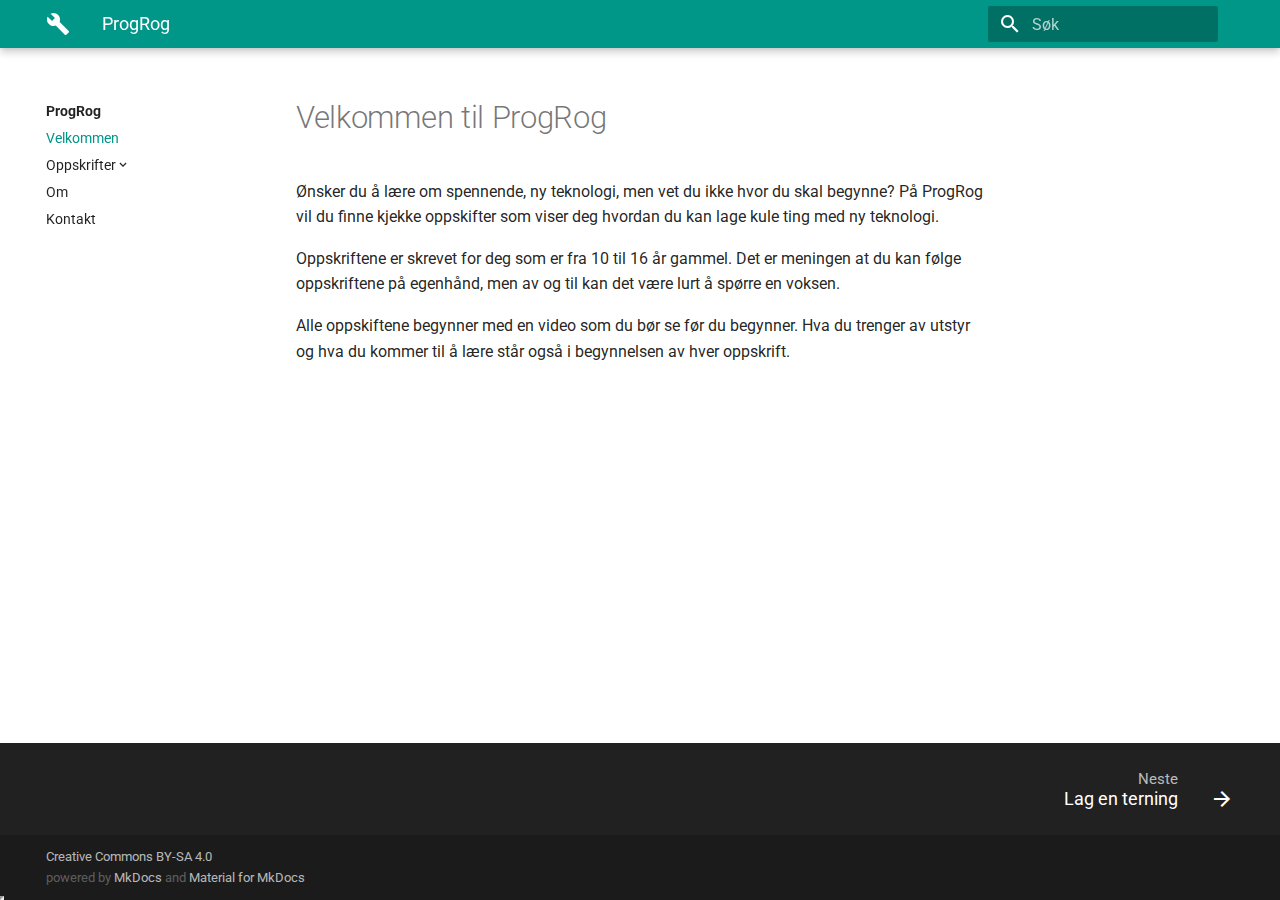
==== commit 9a877943: "Deployed c9c3ea2 with MkDocs version: 1.0.4" ====
--- a/index.html
+++ b/index.html
@@ -1,3 +1,4 @@
-<!doctype html><html lang="no" class="no-js"><head><meta charset="utf-8"><meta name="viewport" content="width=device-width,initial-scale=1"><meta http-equiv="x-ua-compatible" content="ie=edge"><meta name="description" content="Lær å programmere på Micro Bit"><meta name="author" content="Njord A. Solberg"><meta name="lang:clipboard.copy" content="Kopier til utklippstavlen"><meta name="lang:clipboard.copied" content="Kopiert til utklippstavlen"><meta name="lang:search.language" content="no, en"><meta name="lang:search.pipeline.stopwords" content="True"><meta name="lang:search.pipeline.trimmer" content="True"><meta name="lang:search.result.none" content="Ingen treff"><meta name="lang:search.result.one" content="1 treff"><meta name="lang:search.result.other" content="# treff"><meta name="lang:search.tokenizer" content="[\s\-]+"><link rel="shortcut icon" href="images/favicon.png"><meta name="generator" content="mkdocs-1.0.4, mkdocs-material-4.3.1"><title>ProgRog</title><link rel="stylesheet" href="assets/stylesheets/application.4031d38b.css"><link rel="stylesheet" href="assets/stylesheets/application-palette.224b79ff.css"><meta name="theme-color" content="#009688"><script src="assets/javascripts/modernizr.74668098.js"></script><link href="https://fonts.gstatic.com" rel="preconnect" crossorigin><link rel="stylesheet" href="https://fonts.googleapis.com/css?family=Roboto:300,400,400i,700|Roboto+Mono&display=swap"><style>body,input{font-family:"Roboto","Helvetica Neue",Helvetica,Arial,sans-serif}code,kbd,pre{font-family:"Roboto Mono","Courier New",Courier,monospace}</style><link rel="stylesheet" href="assets/fonts/material-icons.css"><link rel="stylesheet" href="stylesheets/extra.css"></head><body dir="ltr" data-md-color-primary="teal" data-md-color-accent="teal"><svg class="md-svg"><defs></defs></svg> <input class="md-toggle" data-md-toggle="drawer" type="checkbox" id="__drawer" autocomplete="off"> <input class="md-toggle" data-md-toggle="search" type="checkbox" id="__search" autocomplete="off"> <label class="md-overlay" data-md-component="overlay" for="__drawer"></label><header class="md-header" data-md-component="header"><nav class="md-header-nav md-grid"><div class="md-flex"><div class="md-flex__cell md-flex__cell--shrink"><a href="." title="ProgRog" class="md-header-nav__button md-logo"><i class="md-icon">build</i></a></div><div class="md-flex__cell md-flex__cell--shrink"><label class="md-icon md-icon--menu md-header-nav__button" for="__drawer"></label></div><div class="md-flex__cell md-flex__cell--stretch"><div class="md-flex__ellipsis md-header-nav__title" data-md-component="title"><span class="md-header-nav__topic">ProgRog</span><span class="md-header-nav__topic">Velkommen</span></div></div><div class="md-flex__cell md-flex__cell--shrink"><label class="md-icon md-icon--search md-header-nav__button" for="__search"></label><div class="md-search" data-md-component="search" role="dialog"><label class="md-search__overlay" for="__search"></label><div class="md-search__inner" role="search"><form class="md-search__form" name="search"><input type="text" class="md-search__input" name="query" placeholder="Søk" autocapitalize="off" autocorrect="off" autocomplete="off" spellcheck="false" data-md-component="query" data-md-state="active"> <label class="md-icon md-search__icon" for="__search"></label> <button type="reset" class="md-icon md-search__icon" data-md-component="reset" tabindex="-1">&#xE5CD;</button></form><div class="md-search__output"><div class="md-search__scrollwrap" data-md-scrollfix><div class="md-search-result" data-md-component="result"><div class="md-search-result__meta">Skriv søkeord</div><ol class="md-search-result__list"></ol></div></div></div></div></div></div></div></nav></header><div class="md-container"><main class="md-main"><div class="md-main__inner md-grid" data-md-component="container"><div class="md-sidebar md-sidebar--primary" data-md-component="navigation"><div class="md-sidebar__scrollwrap"><div class="md-sidebar__inner"><nav class="md-nav md-nav--primary" data-md-level="0"><label class="md-nav__title md-nav__title--site" for="__drawer"><a href="." title="ProgRog" class="md-nav__button md-logo"><i class="md-icon">build</i></a>ProgRog</label><ul class="md-nav__list" data-md-scrollfix><li class="md-nav__item md-nav__item--active"><input class="md-toggle md-nav__toggle" data-md-toggle="toc" type="checkbox" id="__toc"><a href="." title="Velkommen" class="md-nav__link md-nav__link--active">Velkommen</a></li><li class="md-nav__item md-nav__item--nested"><input class="md-toggle md-nav__toggle" data-md-toggle="nav-2" type="checkbox" id="nav-2"><label class="md-nav__link" for="nav-2">Micro Bit</label><nav class="md-nav" data-md-component="collapsible" data-md-level="1"><label class="md-nav__title" for="nav-2">Micro Bit</label><ul class="md-nav__list" data-md-scrollfix><li class="md-nav__item"><a href="prosjekter/microbit/terning/" title="Lag en terning" class="md-nav__link">Lag en terning</a></li></ul></nav></li><li class="md-nav__item"><a href="om/" title="Om ProgRog" class="md-nav__link">Om ProgRog</a></li><li class="md-nav__item"><a href="kontakt/" title="Kontakt" class="md-nav__link">Kontakt</a></li></ul></nav></div></div></div><div class="md-content"><article class="md-content__inner md-typeset"><h1>Velkommen</h1><p>Ønsker har du lyst til å skape og å lære om spennende teknologi, men vet du ikke hvor du skal begynne? På ProgRog vil du finne kjekke oppskifter som viser deg hvordan du kan skape noe kult med teknologi.</p>
-<p>Oppleggene er skrevet med for deg fra fjerde til tiende klasse. Det er meningen at du kan følge oppskriftene på egenhånd, men av og til kan det være lurt å spør en voksen.</p>
-<p>Alle oppskiftene begynner med en video. Den bør du se før du begynner. Hva du trenger av utstyr og hva du kommer til å lære står også i begynnelsen. Og husk, viktig informasjon finner du i de fargende boksene i hver oppskrift.</p></article></div></div></main><footer class="md-footer"><div class="md-footer-nav"><nav class="md-footer-nav__inner md-grid"><a href="prosjekter/microbit/terning/" title="Lag en terning" class="md-flex md-footer-nav__link md-footer-nav__link--next" rel="next"><div class="md-flex__cell md-flex__cell--stretch md-footer-nav__title"><span class="md-flex__ellipsis"><span class="md-footer-nav__direction">Neste</span>Lag en terning</span></div><div class="md-flex__cell md-flex__cell--shrink"><i class="md-icon md-icon--arrow-forward md-footer-nav__button"></i></div></a></nav></div><div class="md-footer-meta md-typeset"><div class="md-footer-meta__inner md-grid"><div class="md-footer-copyright"><div class="md-footer-copyright__highlight">Creative Commons BY-SA 4.0</div>powered by <a href="https://www.mkdocs.org">MkDocs</a> and <a href="https://squidfunk.github.io/mkdocs-material/">Material for MkDocs</a></div></div></div></footer></div><script src="assets/javascripts/application.b260a35d.js"></script><script src="assets/javascripts/lunr/lunr.stemmer.support.js"></script><script src="assets/javascripts/lunr/lunr.no.js"></script><script src="assets/javascripts/lunr/lunr.multi.js"></script><script>app.initialize({version:"1.0.4",url:{base:"."}})</script><script src="https://code.jquery.com/jquery-3.4.1.min.js"></script><script src="javascripts/embed.js"></script></body></html>+<!doctype html><html lang="no" class="no-js"><head><meta charset="utf-8"><meta name="viewport" content="width=device-width,initial-scale=1"><meta http-equiv="x-ua-compatible" content="ie=edge"><meta name="description" content="Lær å programmere på Micro Bit"><meta name="author" content="Njord A. Solberg"><meta name="lang:clipboard.copy" content="Kopier til utklippstavlen"><meta name="lang:clipboard.copied" content="Kopiert til utklippstavlen"><meta name="lang:search.language" content="no, en"><meta name="lang:search.pipeline.stopwords" content="True"><meta name="lang:search.pipeline.trimmer" content="True"><meta name="lang:search.result.none" content="Ingen treff"><meta name="lang:search.result.one" content="1 treff"><meta name="lang:search.result.other" content="# treff"><meta name="lang:search.tokenizer" content="[\s\-]+"><link rel="shortcut icon" href="images/favicon.png"><meta name="generator" content="mkdocs-1.0.4, mkdocs-material-4.3.1"><title>ProgRog</title><link rel="stylesheet" href="assets/stylesheets/application.4031d38b.css"><link rel="stylesheet" href="assets/stylesheets/application-palette.224b79ff.css"><meta name="theme-color" content="#009688"><script src="assets/javascripts/modernizr.74668098.js"></script><link href="https://fonts.gstatic.com" rel="preconnect" crossorigin><link rel="stylesheet" href="https://fonts.googleapis.com/css?family=Roboto:300,400,400i,700|Roboto+Mono&display=swap"><style>body,input{font-family:"Roboto","Helvetica Neue",Helvetica,Arial,sans-serif}code,kbd,pre{font-family:"Roboto Mono","Courier New",Courier,monospace}</style><link rel="stylesheet" href="assets/fonts/material-icons.css"><link rel="stylesheet" href="stylesheets/extra.css"></head><body dir="ltr" data-md-color-primary="teal" data-md-color-accent="teal"><svg class="md-svg"><defs></defs></svg> <input class="md-toggle" data-md-toggle="drawer" type="checkbox" id="__drawer" autocomplete="off"> <input class="md-toggle" data-md-toggle="search" type="checkbox" id="__search" autocomplete="off"> <label class="md-overlay" data-md-component="overlay" for="__drawer"></label><a href="#velkommen-til-progrog" tabindex="1" class="md-skip">Gå til innhold </a><header class="md-header" data-md-component="header"><nav class="md-header-nav md-grid"><div class="md-flex"><div class="md-flex__cell md-flex__cell--shrink"><a href="." title="ProgRog" class="md-header-nav__button md-logo"><i class="md-icon">build</i></a></div><div class="md-flex__cell md-flex__cell--shrink"><label class="md-icon md-icon--menu md-header-nav__button" for="__drawer"></label></div><div class="md-flex__cell md-flex__cell--stretch"><div class="md-flex__ellipsis md-header-nav__title" data-md-component="title"><span class="md-header-nav__topic">ProgRog</span><span class="md-header-nav__topic">Velkommen</span></div></div><div class="md-flex__cell md-flex__cell--shrink"><label class="md-icon md-icon--search md-header-nav__button" for="__search"></label><div class="md-search" data-md-component="search" role="dialog"><label class="md-search__overlay" for="__search"></label><div class="md-search__inner" role="search"><form class="md-search__form" name="search"><input type="text" class="md-search__input" name="query" placeholder="Søk" autocapitalize="off" autocorrect="off" autocomplete="off" spellcheck="false" data-md-component="query" data-md-state="active"> <label class="md-icon md-search__icon" for="__search"></label> <button type="reset" class="md-icon md-search__icon" data-md-component="reset" tabindex="-1">&#xE5CD;</button></form><div class="md-search__output"><div class="md-search__scrollwrap" data-md-scrollfix><div class="md-search-result" data-md-component="result"><div class="md-search-result__meta">Skriv søkeord</div><ol class="md-search-result__list"></ol></div></div></div></div></div></div></div></nav></header><div class="md-container"><main class="md-main"><div class="md-main__inner md-grid" data-md-component="container"><div class="md-sidebar md-sidebar--primary" data-md-component="navigation"><div class="md-sidebar__scrollwrap"><div class="md-sidebar__inner"><nav class="md-nav md-nav--primary" data-md-level="0"><label class="md-nav__title md-nav__title--site" for="__drawer"><a href="." title="ProgRog" class="md-nav__button md-logo"><i class="md-icon">build</i></a>ProgRog</label><ul class="md-nav__list" data-md-scrollfix><li class="md-nav__item md-nav__item--active"><input class="md-toggle md-nav__toggle" data-md-toggle="toc" type="checkbox" id="__toc"><a href="." title="Velkommen" class="md-nav__link md-nav__link--active">Velkommen</a></li><li class="md-nav__item md-nav__item--nested"><input class="md-toggle md-nav__toggle" data-md-toggle="nav-2" type="checkbox" id="nav-2"><label class="md-nav__link" for="nav-2">Oppskrifter</label><nav class="md-nav" data-md-component="collapsible" data-md-level="1"><label class="md-nav__title" for="nav-2">Oppskrifter</label><ul class="md-nav__list" data-md-scrollfix><li class="md-nav__item md-nav__item--nested"><input class="md-toggle md-nav__toggle" data-md-toggle="nav-2-1" type="checkbox" id="nav-2-1"><label class="md-nav__link" for="nav-2-1">Micro Bit</label><nav class="md-nav" data-md-component="collapsible" data-md-level="2"><label class="md-nav__title" for="nav-2-1">Micro Bit</label><ul class="md-nav__list" data-md-scrollfix><li class="md-nav__item"><a href="prosjekter/microbit/terning/" title="Lag en terning" class="md-nav__link">Lag en terning</a></li></ul></nav></li></ul></nav></li><li class="md-nav__item"><a href="om/" title="Om" class="md-nav__link">Om</a></li><li class="md-nav__item"><a href="kontakt/" title="Kontakt" class="md-nav__link">Kontakt</a></li></ul></nav></div></div></div><div class="md-sidebar md-sidebar--secondary" data-md-component="toc"><div class="md-sidebar__scrollwrap"><div class="md-sidebar__inner"><nav class="md-nav md-nav--secondary"></nav></div></div></div><div class="md-content"><article class="md-content__inner md-typeset"><h1 id="velkommen-til-progrog">Velkommen til ProgRog<a class="headerlink" href="#velkommen-til-progrog" title="Permanent link">&para;</a></h1>
+<p>Ønsker du å lære om spennende, ny teknologi, men vet du ikke hvor du skal begynne? På ProgRog vil du finne kjekke oppskifter som viser deg hvordan du kan lage kule ting med ny teknologi.</p>
+<p>Oppskriftene er skrevet for deg som er fra 10 til 16 år gammel. Det er meningen at du kan følge oppskriftene på egenhånd, men av og til kan det være lurt å spørre en voksen.</p>
+<p>Alle oppskiftene begynner med en video som du bør se før du begynner. Hva du trenger av utstyr og hva du kommer til å lære står også i begynnelsen av hver oppskrift.</p></article></div></div></main><footer class="md-footer"><div class="md-footer-nav"><nav class="md-footer-nav__inner md-grid"><a href="prosjekter/microbit/terning/" title="Lag en terning" class="md-flex md-footer-nav__link md-footer-nav__link--next" rel="next"><div class="md-flex__cell md-flex__cell--stretch md-footer-nav__title"><span class="md-flex__ellipsis"><span class="md-footer-nav__direction">Neste</span>Lag en terning</span></div><div class="md-flex__cell md-flex__cell--shrink"><i class="md-icon md-icon--arrow-forward md-footer-nav__button"></i></div></a></nav></div><div class="md-footer-meta md-typeset"><div class="md-footer-meta__inner md-grid"><div class="md-footer-copyright"><div class="md-footer-copyright__highlight">Creative Commons BY-SA 4.0</div>powered by <a href="https://www.mkdocs.org">MkDocs</a> and <a href="https://squidfunk.github.io/mkdocs-material/">Material for MkDocs</a></div></div></div></footer></div><script src="assets/javascripts/application.b260a35d.js"></script><script src="assets/javascripts/lunr/lunr.stemmer.support.js"></script><script src="assets/javascripts/lunr/lunr.no.js"></script><script src="assets/javascripts/lunr/lunr.multi.js"></script><script>app.initialize({version:"1.0.4",url:{base:"."}})</script><script src="https://code.jquery.com/jquery-3.4.1.min.js"></script><script src="javascripts/embed.js"></script></body></html>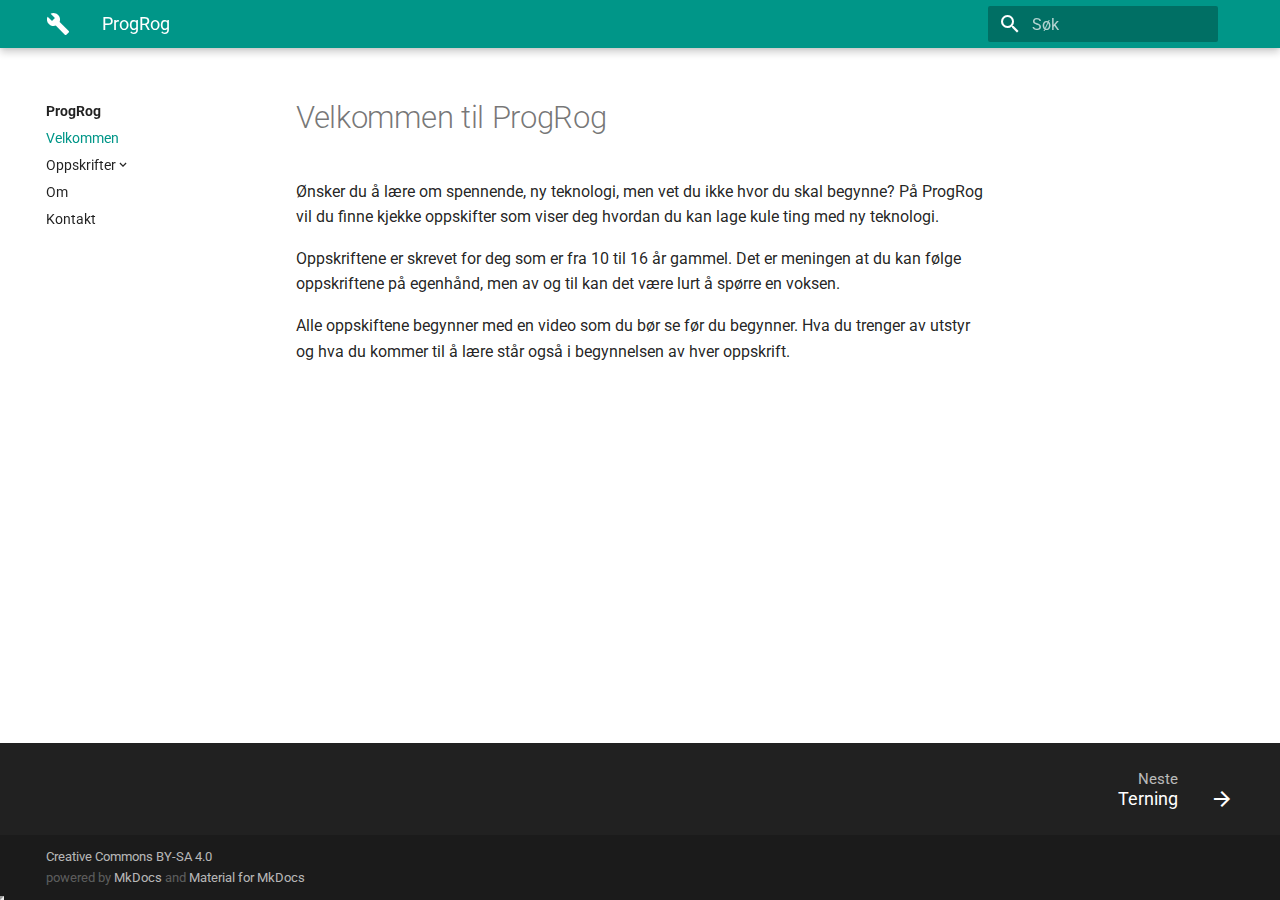
==== commit c8c16c77: "Deployed 3e4c762 with MkDocs version: 1.0.4" ====
--- a/index.html
+++ b/index.html
@@ -1,4 +1,4 @@
-<!doctype html><html lang="no" class="no-js"><head><meta charset="utf-8"><meta name="viewport" content="width=device-width,initial-scale=1"><meta http-equiv="x-ua-compatible" content="ie=edge"><meta name="description" content="Lær å programmere på Micro Bit"><meta name="author" content="Njord A. Solberg"><meta name="lang:clipboard.copy" content="Kopier til utklippstavlen"><meta name="lang:clipboard.copied" content="Kopiert til utklippstavlen"><meta name="lang:search.language" content="no, en"><meta name="lang:search.pipeline.stopwords" content="True"><meta name="lang:search.pipeline.trimmer" content="True"><meta name="lang:search.result.none" content="Ingen treff"><meta name="lang:search.result.one" content="1 treff"><meta name="lang:search.result.other" content="# treff"><meta name="lang:search.tokenizer" content="[\s\-]+"><link rel="shortcut icon" href="images/favicon.png"><meta name="generator" content="mkdocs-1.0.4, mkdocs-material-4.3.1"><title>ProgRog</title><link rel="stylesheet" href="assets/stylesheets/application.4031d38b.css"><link rel="stylesheet" href="assets/stylesheets/application-palette.224b79ff.css"><meta name="theme-color" content="#009688"><script src="assets/javascripts/modernizr.74668098.js"></script><link href="https://fonts.gstatic.com" rel="preconnect" crossorigin><link rel="stylesheet" href="https://fonts.googleapis.com/css?family=Roboto:300,400,400i,700|Roboto+Mono&display=swap"><style>body,input{font-family:"Roboto","Helvetica Neue",Helvetica,Arial,sans-serif}code,kbd,pre{font-family:"Roboto Mono","Courier New",Courier,monospace}</style><link rel="stylesheet" href="assets/fonts/material-icons.css"><link rel="stylesheet" href="stylesheets/extra.css"></head><body dir="ltr" data-md-color-primary="teal" data-md-color-accent="teal"><svg class="md-svg"><defs></defs></svg> <input class="md-toggle" data-md-toggle="drawer" type="checkbox" id="__drawer" autocomplete="off"> <input class="md-toggle" data-md-toggle="search" type="checkbox" id="__search" autocomplete="off"> <label class="md-overlay" data-md-component="overlay" for="__drawer"></label><a href="#velkommen-til-progrog" tabindex="1" class="md-skip">Gå til innhold </a><header class="md-header" data-md-component="header"><nav class="md-header-nav md-grid"><div class="md-flex"><div class="md-flex__cell md-flex__cell--shrink"><a href="." title="ProgRog" class="md-header-nav__button md-logo"><i class="md-icon">build</i></a></div><div class="md-flex__cell md-flex__cell--shrink"><label class="md-icon md-icon--menu md-header-nav__button" for="__drawer"></label></div><div class="md-flex__cell md-flex__cell--stretch"><div class="md-flex__ellipsis md-header-nav__title" data-md-component="title"><span class="md-header-nav__topic">ProgRog</span><span class="md-header-nav__topic">Velkommen</span></div></div><div class="md-flex__cell md-flex__cell--shrink"><label class="md-icon md-icon--search md-header-nav__button" for="__search"></label><div class="md-search" data-md-component="search" role="dialog"><label class="md-search__overlay" for="__search"></label><div class="md-search__inner" role="search"><form class="md-search__form" name="search"><input type="text" class="md-search__input" name="query" placeholder="Søk" autocapitalize="off" autocorrect="off" autocomplete="off" spellcheck="false" data-md-component="query" data-md-state="active"> <label class="md-icon md-search__icon" for="__search"></label> <button type="reset" class="md-icon md-search__icon" data-md-component="reset" tabindex="-1">&#xE5CD;</button></form><div class="md-search__output"><div class="md-search__scrollwrap" data-md-scrollfix><div class="md-search-result" data-md-component="result"><div class="md-search-result__meta">Skriv søkeord</div><ol class="md-search-result__list"></ol></div></div></div></div></div></div></div></nav></header><div class="md-container"><main class="md-main"><div class="md-main__inner md-grid" data-md-component="container"><div class="md-sidebar md-sidebar--primary" data-md-component="navigation"><div class="md-sidebar__scrollwrap"><div class="md-sidebar__inner"><nav class="md-nav md-nav--primary" data-md-level="0"><label class="md-nav__title md-nav__title--site" for="__drawer"><a href="." title="ProgRog" class="md-nav__button md-logo"><i class="md-icon">build</i></a>ProgRog</label><ul class="md-nav__list" data-md-scrollfix><li class="md-nav__item md-nav__item--active"><input class="md-toggle md-nav__toggle" data-md-toggle="toc" type="checkbox" id="__toc"><a href="." title="Velkommen" class="md-nav__link md-nav__link--active">Velkommen</a></li><li class="md-nav__item md-nav__item--nested"><input class="md-toggle md-nav__toggle" data-md-toggle="nav-2" type="checkbox" id="nav-2"><label class="md-nav__link" for="nav-2">Oppskrifter</label><nav class="md-nav" data-md-component="collapsible" data-md-level="1"><label class="md-nav__title" for="nav-2">Oppskrifter</label><ul class="md-nav__list" data-md-scrollfix><li class="md-nav__item md-nav__item--nested"><input class="md-toggle md-nav__toggle" data-md-toggle="nav-2-1" type="checkbox" id="nav-2-1"><label class="md-nav__link" for="nav-2-1">Micro Bit</label><nav class="md-nav" data-md-component="collapsible" data-md-level="2"><label class="md-nav__title" for="nav-2-1">Micro Bit</label><ul class="md-nav__list" data-md-scrollfix><li class="md-nav__item"><a href="prosjekter/microbit/terning/" title="Lag en terning" class="md-nav__link">Lag en terning</a></li></ul></nav></li></ul></nav></li><li class="md-nav__item"><a href="om/" title="Om" class="md-nav__link">Om</a></li><li class="md-nav__item"><a href="kontakt/" title="Kontakt" class="md-nav__link">Kontakt</a></li></ul></nav></div></div></div><div class="md-sidebar md-sidebar--secondary" data-md-component="toc"><div class="md-sidebar__scrollwrap"><div class="md-sidebar__inner"><nav class="md-nav md-nav--secondary"></nav></div></div></div><div class="md-content"><article class="md-content__inner md-typeset"><h1 id="velkommen-til-progrog">Velkommen til ProgRog<a class="headerlink" href="#velkommen-til-progrog" title="Permanent link">&para;</a></h1>
+<!doctype html><html lang="no" class="no-js"><head><meta charset="utf-8"><meta name="viewport" content="width=device-width,initial-scale=1"><meta http-equiv="x-ua-compatible" content="ie=edge"><meta name="description" content="Lær å programmere på Micro Bit"><meta name="author" content="Njord A. Solberg"><meta name="lang:clipboard.copy" content="Kopier til utklippstavlen"><meta name="lang:clipboard.copied" content="Kopiert til utklippstavlen"><meta name="lang:search.language" content="no, en"><meta name="lang:search.pipeline.stopwords" content="True"><meta name="lang:search.pipeline.trimmer" content="True"><meta name="lang:search.result.none" content="Ingen treff"><meta name="lang:search.result.one" content="1 treff"><meta name="lang:search.result.other" content="# treff"><meta name="lang:search.tokenizer" content="[\s\-]+"><link rel="shortcut icon" href="images/favicon.png"><meta name="generator" content="mkdocs-1.0.4, mkdocs-material-4.3.1"><title>ProgRog</title><link rel="stylesheet" href="assets/stylesheets/application.4031d38b.css"><link rel="stylesheet" href="assets/stylesheets/application-palette.224b79ff.css"><meta name="theme-color" content="#009688"><script src="assets/javascripts/modernizr.74668098.js"></script><link href="https://fonts.gstatic.com" rel="preconnect" crossorigin><link rel="stylesheet" href="https://fonts.googleapis.com/css?family=Roboto:300,400,400i,700|Roboto+Mono&display=swap"><style>body,input{font-family:"Roboto","Helvetica Neue",Helvetica,Arial,sans-serif}code,kbd,pre{font-family:"Roboto Mono","Courier New",Courier,monospace}</style><link rel="stylesheet" href="assets/fonts/material-icons.css"><link rel="stylesheet" href="stylesheets/extra.css"></head><body dir="ltr" data-md-color-primary="teal" data-md-color-accent="teal"><svg class="md-svg"><defs></defs></svg> <input class="md-toggle" data-md-toggle="drawer" type="checkbox" id="__drawer" autocomplete="off"> <input class="md-toggle" data-md-toggle="search" type="checkbox" id="__search" autocomplete="off"> <label class="md-overlay" data-md-component="overlay" for="__drawer"></label><a href="#velkommen-til-progrog" tabindex="1" class="md-skip">Gå til innhold </a><header class="md-header" data-md-component="header"><nav class="md-header-nav md-grid"><div class="md-flex"><div class="md-flex__cell md-flex__cell--shrink"><a href="." title="ProgRog" class="md-header-nav__button md-logo"><i class="md-icon">build</i></a></div><div class="md-flex__cell md-flex__cell--shrink"><label class="md-icon md-icon--menu md-header-nav__button" for="__drawer"></label></div><div class="md-flex__cell md-flex__cell--stretch"><div class="md-flex__ellipsis md-header-nav__title" data-md-component="title"><span class="md-header-nav__topic">ProgRog</span><span class="md-header-nav__topic">Velkommen</span></div></div><div class="md-flex__cell md-flex__cell--shrink"><label class="md-icon md-icon--search md-header-nav__button" for="__search"></label><div class="md-search" data-md-component="search" role="dialog"><label class="md-search__overlay" for="__search"></label><div class="md-search__inner" role="search"><form class="md-search__form" name="search"><input type="text" class="md-search__input" name="query" placeholder="Søk" autocapitalize="off" autocorrect="off" autocomplete="off" spellcheck="false" data-md-component="query" data-md-state="active"> <label class="md-icon md-search__icon" for="__search"></label> <button type="reset" class="md-icon md-search__icon" data-md-component="reset" tabindex="-1">&#xE5CD;</button></form><div class="md-search__output"><div class="md-search__scrollwrap" data-md-scrollfix><div class="md-search-result" data-md-component="result"><div class="md-search-result__meta">Skriv søkeord</div><ol class="md-search-result__list"></ol></div></div></div></div></div></div></div></nav></header><div class="md-container"><main class="md-main"><div class="md-main__inner md-grid" data-md-component="container"><div class="md-sidebar md-sidebar--primary" data-md-component="navigation"><div class="md-sidebar__scrollwrap"><div class="md-sidebar__inner"><nav class="md-nav md-nav--primary" data-md-level="0"><label class="md-nav__title md-nav__title--site" for="__drawer"><a href="." title="ProgRog" class="md-nav__button md-logo"><i class="md-icon">build</i></a>ProgRog</label><ul class="md-nav__list" data-md-scrollfix><li class="md-nav__item md-nav__item--active"><input class="md-toggle md-nav__toggle" data-md-toggle="toc" type="checkbox" id="__toc"><a href="." title="Velkommen" class="md-nav__link md-nav__link--active">Velkommen</a></li><li class="md-nav__item md-nav__item--nested"><input class="md-toggle md-nav__toggle" data-md-toggle="nav-2" type="checkbox" id="nav-2"><label class="md-nav__link" for="nav-2">Oppskrifter</label><nav class="md-nav" data-md-component="collapsible" data-md-level="1"><label class="md-nav__title" for="nav-2">Oppskrifter</label><ul class="md-nav__list" data-md-scrollfix><li class="md-nav__item md-nav__item--nested"><input class="md-toggle md-nav__toggle" data-md-toggle="nav-2-1" type="checkbox" id="nav-2-1"><label class="md-nav__link" for="nav-2-1">Micro Bit</label><nav class="md-nav" data-md-component="collapsible" data-md-level="2"><label class="md-nav__title" for="nav-2-1">Micro Bit</label><ul class="md-nav__list" data-md-scrollfix><li class="md-nav__item"><a href="prosjekter/microbit/terning/" title="Terning" class="md-nav__link">Terning</a></li><li class="md-nav__item"><a href="prosjekter/microbit/reaksjonsspill/" title="Reaksjonsspill" class="md-nav__link">Reaksjonsspill</a></li></ul></nav></li></ul></nav></li><li class="md-nav__item"><a href="om/" title="Om" class="md-nav__link">Om</a></li><li class="md-nav__item"><a href="kontakt/" title="Kontakt" class="md-nav__link">Kontakt</a></li></ul></nav></div></div></div><div class="md-sidebar md-sidebar--secondary" data-md-component="toc"><div class="md-sidebar__scrollwrap"><div class="md-sidebar__inner"><nav class="md-nav md-nav--secondary"></nav></div></div></div><div class="md-content"><article class="md-content__inner md-typeset"><h1 id="velkommen-til-progrog">Velkommen til ProgRog<a class="headerlink" href="#velkommen-til-progrog" title="Permanent link">&para;</a></h1>
 <p>Ønsker du å lære om spennende, ny teknologi, men vet du ikke hvor du skal begynne? På ProgRog vil du finne kjekke oppskifter som viser deg hvordan du kan lage kule ting med ny teknologi.</p>
 <p>Oppskriftene er skrevet for deg som er fra 10 til 16 år gammel. Det er meningen at du kan følge oppskriftene på egenhånd, men av og til kan det være lurt å spørre en voksen.</p>
-<p>Alle oppskiftene begynner med en video som du bør se før du begynner. Hva du trenger av utstyr og hva du kommer til å lære står også i begynnelsen av hver oppskrift.</p></article></div></div></main><footer class="md-footer"><div class="md-footer-nav"><nav class="md-footer-nav__inner md-grid"><a href="prosjekter/microbit/terning/" title="Lag en terning" class="md-flex md-footer-nav__link md-footer-nav__link--next" rel="next"><div class="md-flex__cell md-flex__cell--stretch md-footer-nav__title"><span class="md-flex__ellipsis"><span class="md-footer-nav__direction">Neste</span>Lag en terning</span></div><div class="md-flex__cell md-flex__cell--shrink"><i class="md-icon md-icon--arrow-forward md-footer-nav__button"></i></div></a></nav></div><div class="md-footer-meta md-typeset"><div class="md-footer-meta__inner md-grid"><div class="md-footer-copyright"><div class="md-footer-copyright__highlight">Creative Commons BY-SA 4.0</div>powered by <a href="https://www.mkdocs.org">MkDocs</a> and <a href="https://squidfunk.github.io/mkdocs-material/">Material for MkDocs</a></div></div></div></footer></div><script src="assets/javascripts/application.b260a35d.js"></script><script src="assets/javascripts/lunr/lunr.stemmer.support.js"></script><script src="assets/javascripts/lunr/lunr.no.js"></script><script src="assets/javascripts/lunr/lunr.multi.js"></script><script>app.initialize({version:"1.0.4",url:{base:"."}})</script><script src="https://code.jquery.com/jquery-3.4.1.min.js"></script><script src="javascripts/embed.js"></script></body></html>+<p>Alle oppskiftene begynner med en video som du bør se før du begynner. Hva du trenger av utstyr og hva du kommer til å lære står også i begynnelsen av hver oppskrift.</p></article></div></div></main><footer class="md-footer"><div class="md-footer-nav"><nav class="md-footer-nav__inner md-grid"><a href="prosjekter/microbit/terning/" title="Terning" class="md-flex md-footer-nav__link md-footer-nav__link--next" rel="next"><div class="md-flex__cell md-flex__cell--stretch md-footer-nav__title"><span class="md-flex__ellipsis"><span class="md-footer-nav__direction">Neste</span>Terning</span></div><div class="md-flex__cell md-flex__cell--shrink"><i class="md-icon md-icon--arrow-forward md-footer-nav__button"></i></div></a></nav></div><div class="md-footer-meta md-typeset"><div class="md-footer-meta__inner md-grid"><div class="md-footer-copyright"><div class="md-footer-copyright__highlight">Creative Commons BY-SA 4.0</div>powered by <a href="https://www.mkdocs.org">MkDocs</a> and <a href="https://squidfunk.github.io/mkdocs-material/">Material for MkDocs</a></div></div></div></footer></div><script src="assets/javascripts/application.b260a35d.js"></script><script src="assets/javascripts/lunr/lunr.stemmer.support.js"></script><script src="assets/javascripts/lunr/lunr.no.js"></script><script src="assets/javascripts/lunr/lunr.multi.js"></script><script>app.initialize({version:"1.0.4",url:{base:"."}})</script><script src="https://code.jquery.com/jquery-3.4.1.min.js"></script><script src="javascripts/embed.js"></script></body></html>--- a/stylesheets/extra.css
+++ b/stylesheets/extra.css
@@ -35,4 +35,14 @@
 .md-typeset .variables {
   color: white;
   background-color: #DC163C;
+}
+
+.md-typeset .control {
+  color: white;
+  background-color: #333333;
+}
+
+.md-typeset .logic {
+  color: white;
+  background-color: #00a4a6;
 }